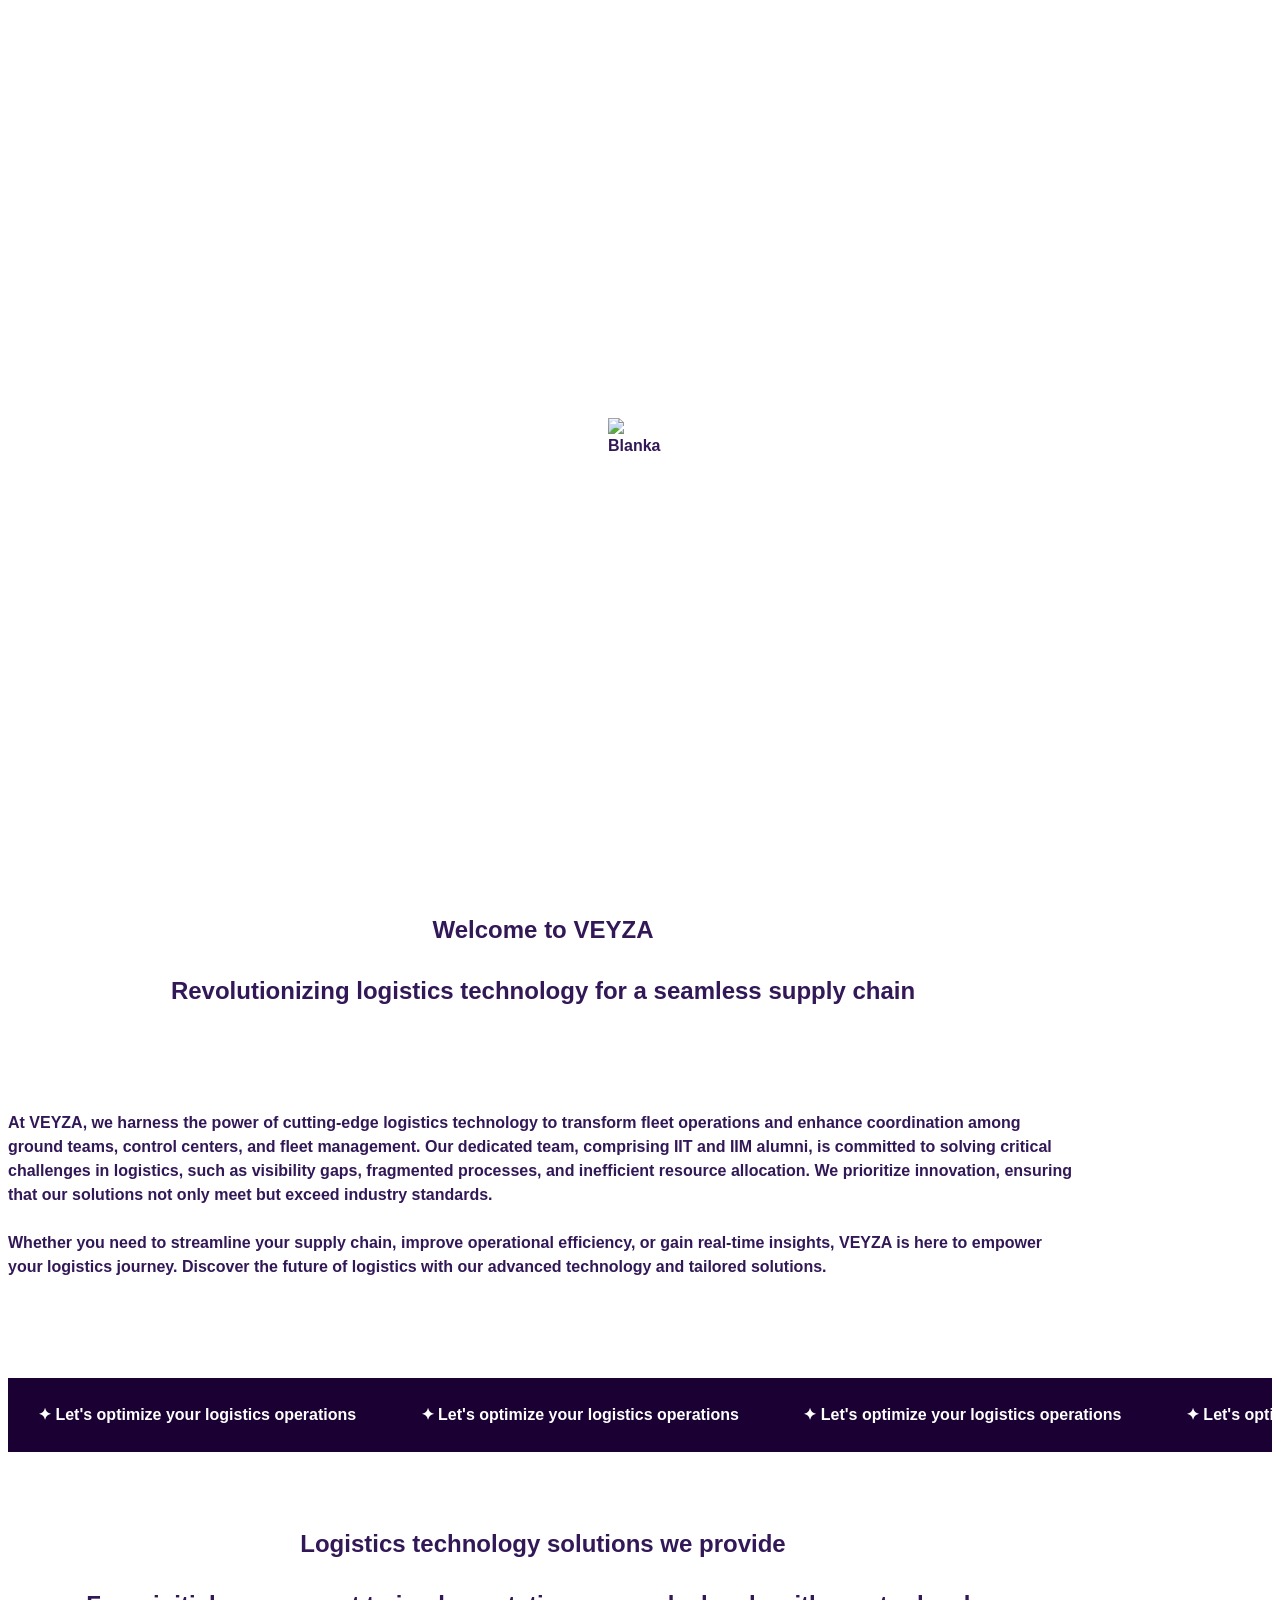
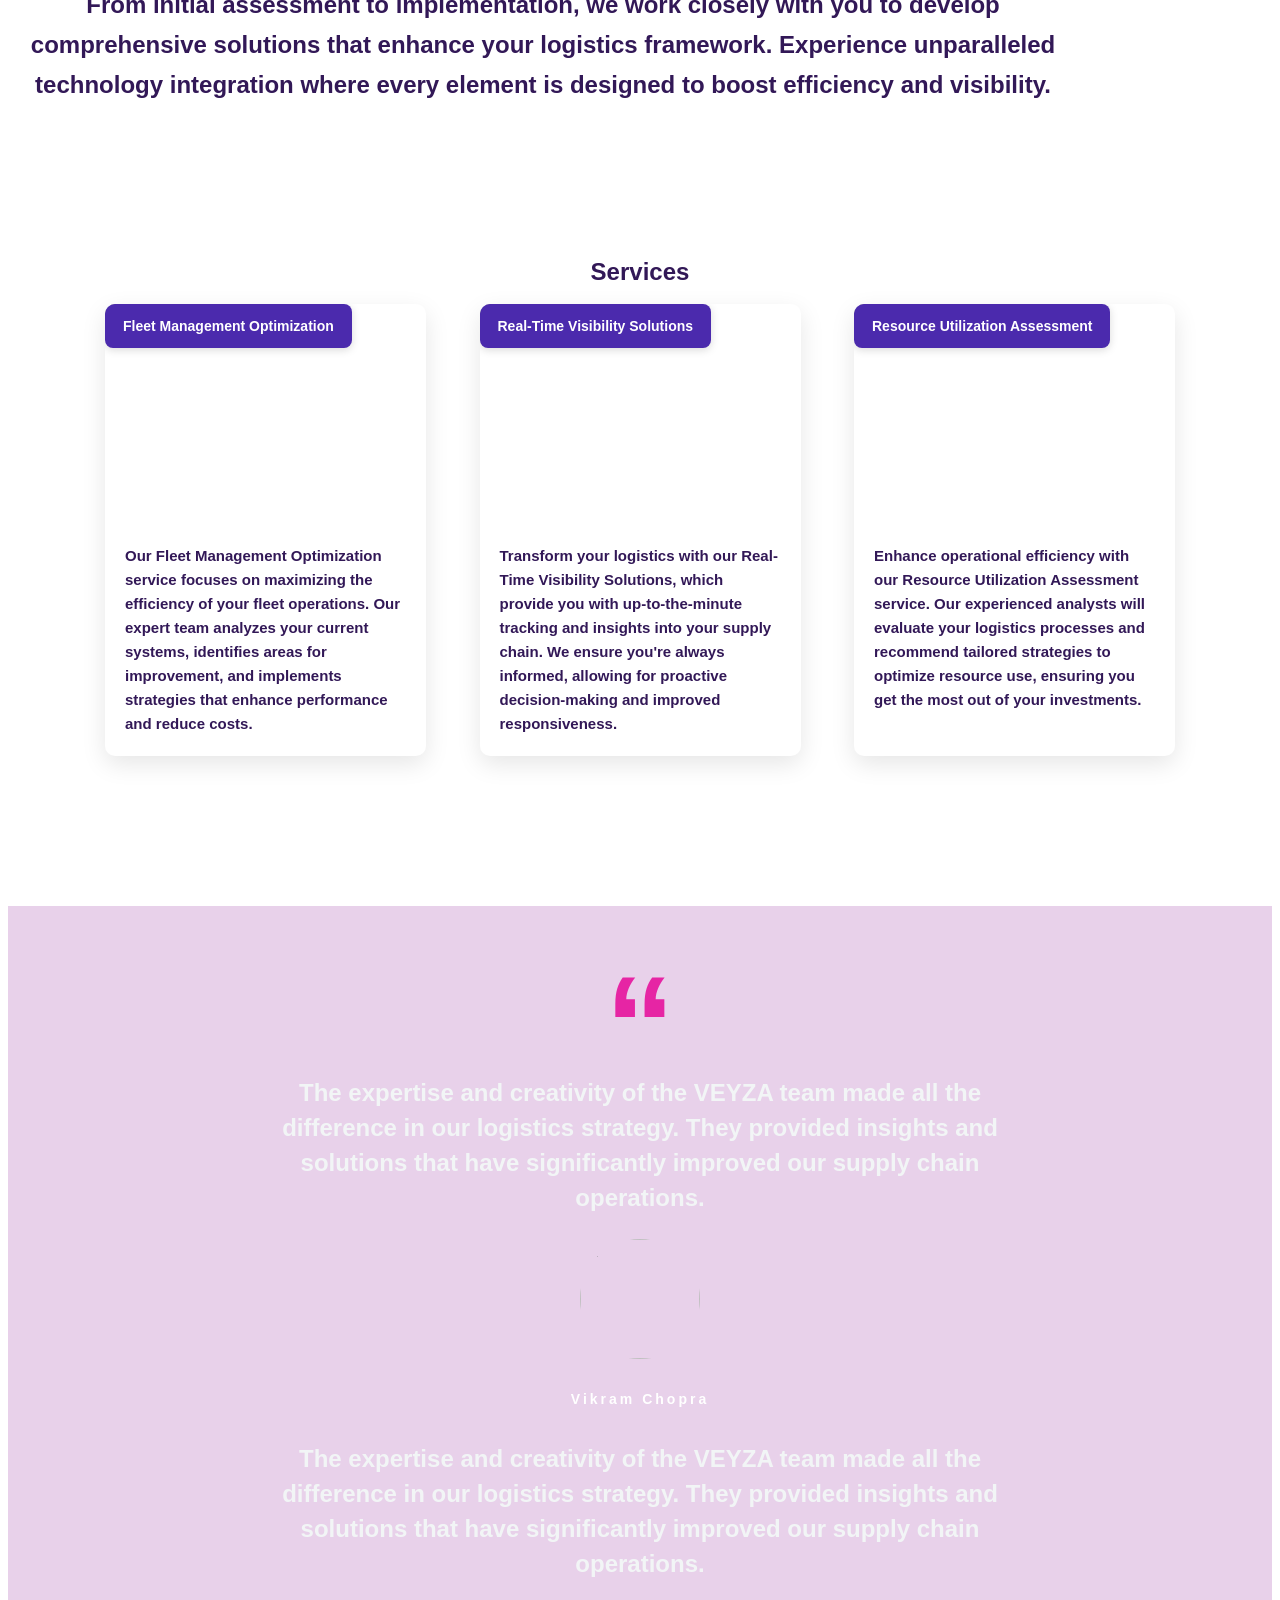
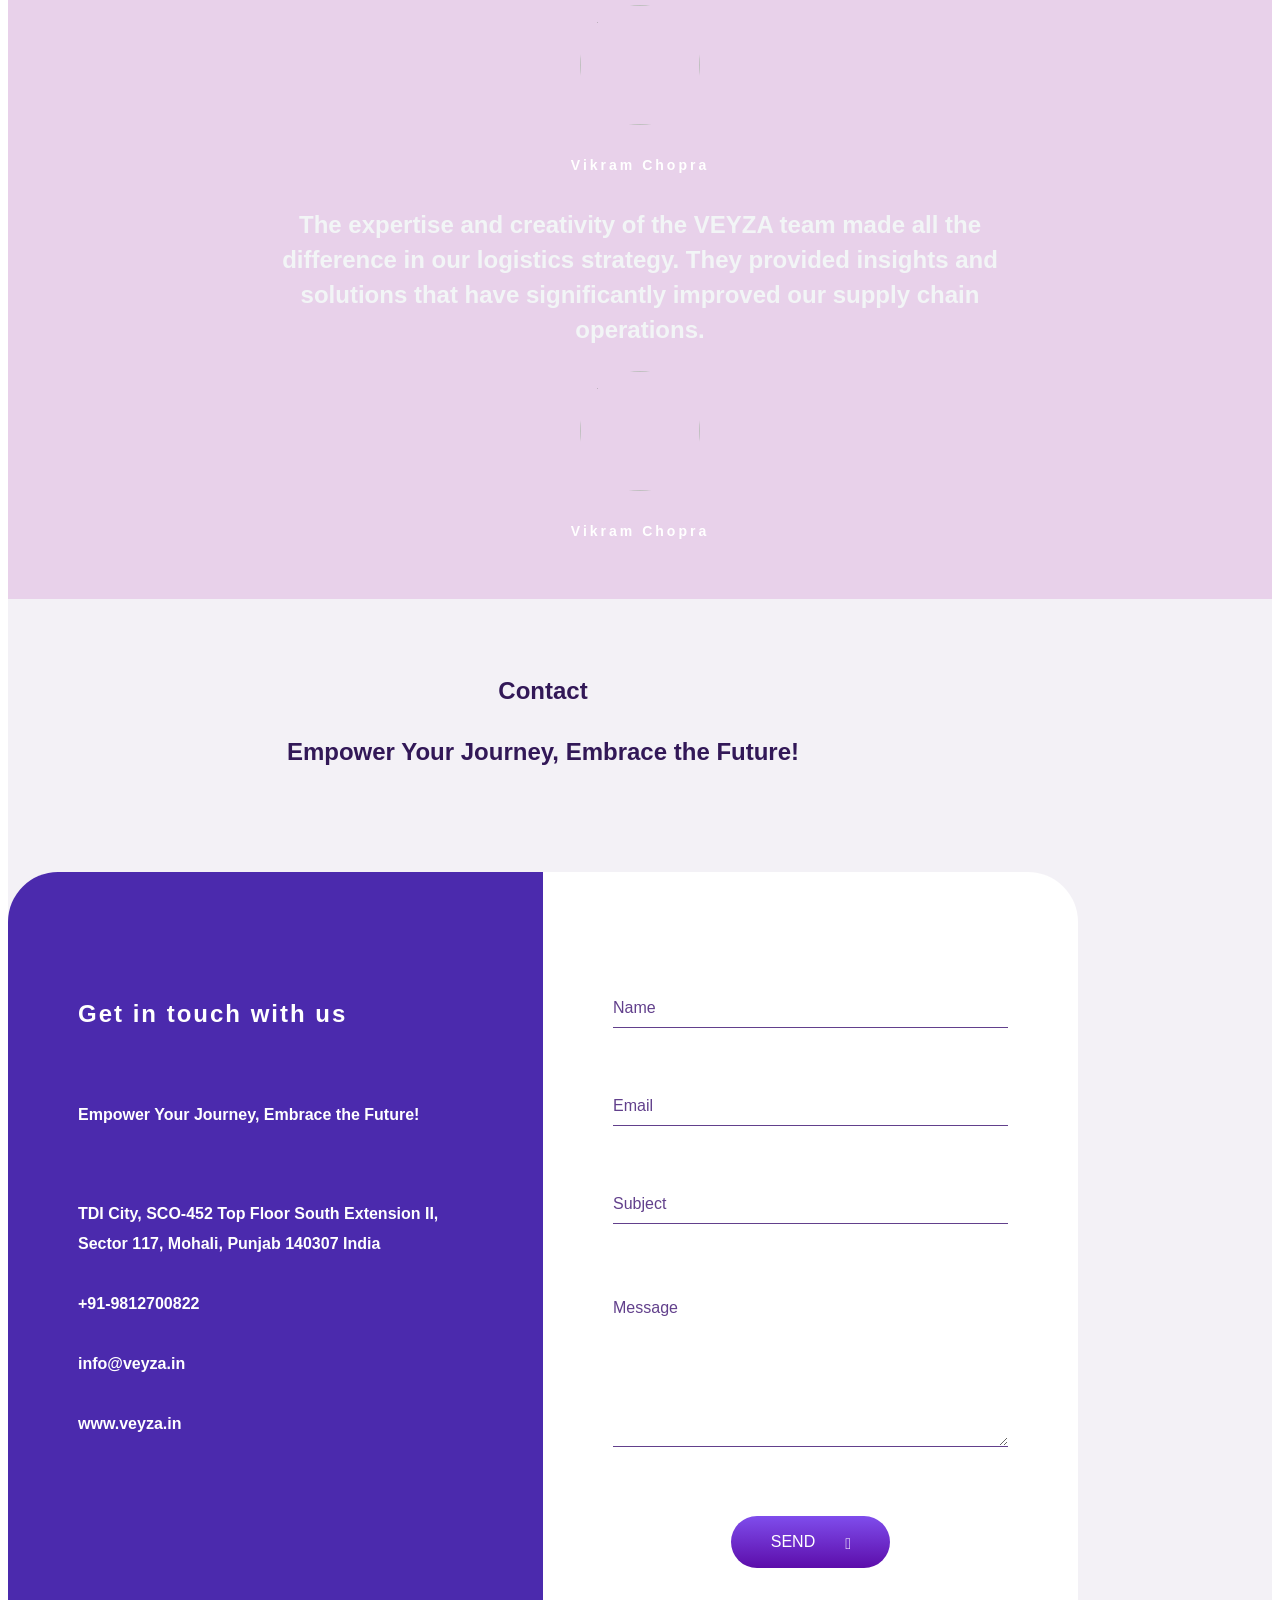
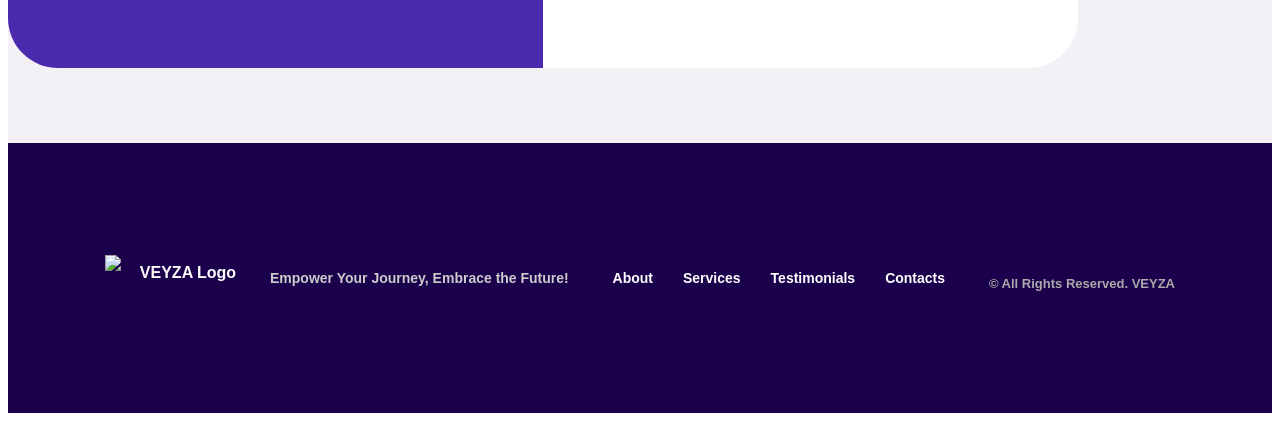
==== index.html @ 25d237bb "Add files via upload" ====
<!DOCTYPE HTML>
<html lang="en-US">

<head>
    <title>Veyza Home</title>
    <meta http-equiv="Content-Type" content="text/html; charset=UTF-8">
    <meta name="description" content="Template by CocoBasic" />
    <meta name="keywords" content="HTML, CSS, JavaScript, PHP" />
    <meta name="author" content="CocoBasic" />
    <meta name="viewport" content="width=device-width, initial-scale=1, maximum-scale=1">

    <link rel="shortcut icon" href="images/favicon.ico" />
    <link href='https://fonts.googleapis.com/css?family=League+Script%7CPoppins:300,400,500,600,700%7CMontserrat:900'
        rel='stylesheet' type='text/css'>
    <link rel="stylesheet" type="text/css" href='style.css?q=1' />

    <!--[if lt IE 9]>
                <script src="js/html5.js"></script>            
                <script src="js/respond.min.js"></script>                   
        <![endif]-->
</head>

<body>

    <div class="site-wrapper">

        <div class="doc-loader">
            <img src="images/preloader.gif" alt="Blanka">
        </div>
        <div id="content" class="site-content center-relative">

            <!-- HOME SECTION -->

            <div id="home" class="section">
                <div class="block content-1070 center-relative section-content">
                    <!-- Sticky Header Wrapper -->
                    <!-- <div class="sticky-header"> -->
                    <div class="menu-wrapper center-relative relative sticky-header">
                        <div class="header-logo">
                            <a href="index.html">
                                <img src="images/logo-light-horizontal.png" alt="Blanka">
                            </a>
                        </div>

                        <div class="toggle-holder">
                            <div id="toggle" class="">
                                <div class="first-menu-line"></div>
                                <div class="second-menu-line"></div>
                                <div class="third-menu-line"></div>
                            </div>
                        </div>

                        <div class="menu-holder">
                            <nav id="header-main-menu">
                                <ul class="main-menu sm sm-clean">
                                    <li><a href="#about"><span class="menu_text">About</span></a></li>
                                    <li><a href="#services"><span class="menu_text">Services</span></a></li>
                                    <li><a href="#testimonials"><span class="menu_text">Testiomonials</span></a>
                                    </li>
                                    <li><a href="#contact"><span class="menu_text">Contacts</span></a></li>
                                </ul>
                            </nav>
                        </div>
                        <div class="clear"></div>
                    </div>
                    <!-- </div> -->
                    <!-- End Sticky Header -->
                    <p>&nbsp;</p>
                    <p>&nbsp;</p>
                    <h1 class="curve-text center">VEYZA</h1>
                    <div class="center-text button-wrapper">
                        <a href="#services" target="_self" class="button scroll">Services</a>
                        <a href="#contact" target="_self" class="get_intouch_button scroll">Get in touch</a>
                    </div>
                </div>
            </div>

            <!-- ABOUT SECTION -->
            <div id="about" class="section">
                <div class="block content-1070 center-relative section-content">
                    <h2 class="entry-title">Welcome to VEYZA</h2>
                    <p class="page-description">Revolutionizing logistics technology for a seamless supply chain</p>
                    <div class="about_description">
                        <p> At VEYZA, we harness the power of cutting-edge logistics technology to
                            transform fleet operations and enhance coordination among ground teams, control centers, and
                            fleet management. Our dedicated team, comprising IIT and IIM alumni, is committed to solving
                            critical challenges in logistics, such as visibility gaps, fragmented processes, and
                            inefficient resource allocation. We prioritize innovation, ensuring that our solutions not
                            only meet but exceed industry standards.</p>
                        <p>Whether you need to streamline your supply chain, improve operational efficiency, or gain
                            real-time insights, VEYZA is here to empower your logistics journey. Discover the future of
                            logistics with our advanced technology and tailored solutions.</p>
                    </div>
                    <div class="clear"></div>
                </div>
            </div>

            <!--new section -->
            <!-- Top Label Banner -->
            <div
                style="background-color: #1a0033; color: white; white-space: nowrap; overflow: hidden; position: relative;">
                <div style="display: inline-block; padding: 25px 0; animation: marquee 20s linear infinite;">
                    <span style="margin: 0 30px;">✦ Let's optimize your logistics operations</span>
                    <span style="margin: 0 30px;">✦ Let's optimize your logistics operations</span>
                    <span style="margin: 0 30px;">✦ Let's optimize your logistics operations</span>
                    <span style="margin: 0 30px;">✦ Let's optimize your logistics operations</span>
                    <span style="margin: 0 30px;">✦ Let's optimize your logistics operations</span>
                    <span style="margin: 0 30px;">✦ Let's optimize your logistics operations</span>
                </div>
            </div>
            <div class="section">
                <div class="block content-1070 center-relative section-content">
                    <h2 class="entry-title">Logistics technology solutions we provide</h2>
                    <p class="page-description" style="margin-bottom: 0;">From initial assessment to implementation, we work closely with you to
                        develop comprehensive solutions that enhance your logistics framework. Experience unparalleled
                        technology integration where every element is designed to boost efficiency and visibility.</p>
                    <div class="clear"></div>
                </div>
            </div>

            <!-- SERVICES SECTION -->

            <div id="services" class="services-section">
                <div class="services-container">
                    <h2 class="entry-title">Services</h2>
                    <div class="service-cards">
                        <!-- Card 1 -->
                        <div class="service-card">
                            <div class="service-label">Fleet Management Optimization</div>
                            <img src="https://www.veyza.in/images/service_1.avif" alt="service_1" class="service-image">
                            <div class="service-description">
                                Our Fleet Management Optimization service focuses on maximizing the efficiency of your
                                fleet
                                operations.
                                Our expert team analyzes your current systems, identifies areas for improvement, and
                                implements
                                strategies
                                that enhance performance and reduce costs.
                            </div>
                        </div>

                        <!-- Card 2 -->
                        <div class="service-card">
                            <div class="service-label">Real-Time Visibility Solutions</div>
                            <img src="https://www.veyza.in/images/service_2.webp" alt="service_2" class="service-image">
                            <div class="service-description">
                                Transform your logistics with our Real-Time Visibility Solutions, which provide you with
                                up-to-the-minute
                                tracking and insights into your supply chain. We ensure you're always informed, allowing
                                for
                                proactive
                                decision-making and improved responsiveness.
                            </div>
                        </div>

                        <!-- Card 3 -->
                        <div class="service-card">
                            <div class="service-label">Resource Utilization Assessment</div>
                            <img src="images/service_3.jpg" alt="service_3" class="service-image">
                            <div class="service-description">
                                Enhance operational efficiency with our Resource Utilization Assessment service. Our
                                experienced
                                analysts
                                will evaluate your logistics processes and recommend tailored strategies to optimize
                                resource use,
                                ensuring you get the most out of your investments.
                            </div>
                        </div>
                    </div>
                </div>
            </div>

            <!-- CLIENTS SECTION -->

            <div id="testimonials">
                <div class="full-page-width center-relative text-slider-full-width">
                    <script>
                        var textSlider_speed = "2000";
                        var textSlider_auto = "true";
                        var textSlider_hover = "true";
                    </script>
                    <div class="text-slider-wrapper relative">
                        <div class="text-slider-header-quotes center"></div>
                        <div id="textSlider" class="text-slider slider">
                            <div class="text-slide">
                                <p class="text-slide-content">
                                    The expertise and creativity of the VEYZA team made all the difference in our logistics strategy. They provided insights and solutions that have significantly improved our supply chain operations.
                                </p>
                                <img class="text-slide-img" src="images/testiomonial_img_01.jpg" alt="" />
                                <p class="text-slide-name">Vikram Chopra</p>
                                <!-- <p class="text-slide-position">CEO</p> -->
                            </div>

                            <div class="text-slide">
                                <p class="text-slide-content">
                                    The expertise and creativity of the VEYZA team made all the difference in our logistics strategy. They provided insights and solutions that have significantly improved our supply chain operations.
                                </p>
                                <img class="text-slide-img" src="images/testiomonial_img_02.jpg" alt="" />
                                <p class="text-slide-name">Vikram Chopra</p>
                                <!-- <p class="text-slide-position">DESIGNER</p> -->
                            </div>

                            <div class="text-slide">
                                <p class="text-slide-content">
                                    The expertise and creativity of the VEYZA team made all the difference in our logistics strategy. They provided insights and solutions that have significantly improved our supply chain operations.
                                </p>
                                <img class="text-slide-img" src="images/testiomonial_img_03.jpg" alt="" />
                                <p class="text-slide-name">Vikram Chopra</p>
                                <!-- <p class="text-slide-position">GURU</p> -->
                            </div>
                        </div>
                    </div>
                </div>
                <div class="clear"></div>
            </div>

            <!-- CONTACT SECTION -->

            <div id="contact" class="section">
                <div class="block content-1070 center-relative section-content">
                    <h2 class="entry-title">Contact</h2>
                    <p class="page-description">Empower Your Journey, Embrace the Future!</p>
                    <div class="contact-page-wrapper">
                        <div class="contact-page-left">
                            <p class="medium-text">Get in touch with us</p>
                            <p>&nbsp;</p>
                            <p>Empower Your Journey, Embrace the Future!</p>
                            <p>&nbsp;</p>
                            <div class="contact-info">
                                <span class="fa fa-map-marker"></span>
                                <p class="contact-info-content">TDI City, SCO-452 Top Floor South Extension II, Sector
                                    117, Mohali, Punjab 140307 India</p>
                            </div>
                            <div class="contact-info">
                                <span class="fa fa-mobile"></span>
                                <p class="contact-info-content">+91-9812700822</p>
                            </div>
                            <div class="contact-info">
                                <span class="fa fa-envelope"></span>
                                <p class="contact-info-content">info@veyza.in </p>
                            </div>
                            <div class="contact-info">
                                <span class="fa fa-globe"></span>
                                <p class="contact-info-content">www.veyza.in</p>
                            </div>
                        </div>

                        <div class="contact-page-right">
                            <div class="contact-form">
                                <p><input id="name" type="text" name="your-name" placeholder="Name"></p>
                                <p><input id="contact-email" type="email" name="your-email" placeholder="Email"></p>
                                <p><input id="subject" type="text" name="your-subject" placeholder="Subject"></p>
                                <p><textarea id="message" name="your-message" placeholder="Message"></textarea></p>
                                <p class="contact-submit-holder"><input type="submit" value="SEND"></p>
                            </div>
                        </div>
                        <div class="clear"></div>
                    </div>
                </div>
            </div>
        </div>
        <!--Footer-->


        <footer class="footer">
            <div class="footer-container">
                <div class="footer-left horizontal-align">
                    <img src="images/logo-dark-vertical.png" alt="VEYZA Logo" class="footer-logo">
                    <p class="footer-slogan">Empower Your Journey, Embrace the Future!</p>
                </div>
                <div class="footer-center">
                    <nav id="header-main-menu">
                        <ul class="footer-links">
                            <li><a href="#about" target="_self">About</a></li>
                            <li><a href="#services" target="_self">Services</a></li>
                            <li><a href="#testimonials" target="_self">Testimonials</a></li>
                            <li><a href="#contact" target="_self">Contacts</a></li>
                        </ul>
                    </nav>
                </div>

                <div class="footer-right">
                    <p>© All Rights Reserved. VEYZA</p>
                </div>
            </div>
        </footer>
    </div>

    <!--Load JavaScript-->
    <script type="text/javascript" src="js/jquery.js"></script>
    <script type="text/javascript" src="js/jquery.sticky.js"></script>
    <script type='text/javascript' src='js/imagesloaded.pkgd.js'></script>
    <script type='text/javascript' src='js/jquery.fitvids.js'></script>
    <script type='text/javascript' src='js/jquery.smartmenus.min.js'></script>
    <script type='text/javascript' src='js/isotope.pkgd.js'></script>
    <script type='text/javascript' src='js/jquery.easing.1.3.js'></script>
    <script type='text/javascript' src='js/jquery.prettyPhoto.js'></script>
    <script type='text/javascript' src='js/countUp.min.js'></script>
    <script type='text/javascript' src='js/slick.min.js'></script>
    <script type='text/javascript' src='js/main.js'></script>
</body>

</html>
---- style.css ----
/*------------------------------------------------------------------

version 1.1

[Table of contents]
1. Global CSS
    1.2 Global Button CSS
    1.3 Global Image/Text Slider CSS
    1.4 Global Curve/Intro/Big/Medium Text CSS
    1.5 Global Page CSS
2. Home Section CSS
3. Services Section CSS
4. Portfolio Section CSS
    4.1 Portfolio PopUp CSS
    4.2 Single Portfolio CSS
5. About Section CSS
6. Clients Section CSS
7. Team Section CSS
8. Pricing Section CSS
9. News Section CSS
    9.1 Single Post CSS
10. Contact Section CSS
11. Footer CSS
12. Responsive CSS
-------------------------------------------------------------------*/


@import url("css/clear.css");
@import url("css/common.css");
@import url("css/font-awesome.min.css");
@import url("css/sm-clean.css");
@import url("css/sm-clean.css");
@import url("css/slick.css");
@import url("css/prettyPhoto.css");



/* ===================================
    1. Global CSS
====================================== */
@font-face {
    font-family: 'Ss Amberosa Block';
    src: url('fonts/SsAmberosaBlock.woff2') format('woff2'),
        url('fonts/SsAmberosaBlock.woff') format('woff');
    font-weight: normal;
    font-style: normal;
}

body {
    font-family: 'Ss Amberosa Block', sans-serif;
    font-size: 16px;
    line-height: 24px;
    font-weight: bold;
    color: #321857;
    background-color: #fff;
}

.sticky-header {
    position: fixed;
    top: 50px;
    z-index: 999;
    width: 60% !important;
    background: transparent;
    /* ensure background doesn’t override */
}

.sticky-header::before {
    content: "";
    position: absolute;
    top: 0;
    left: 0;
    height: 100%;
    width: 100%;
    z-index: -1;
    border-radius: 60px;
    background-color: #fff;
    box-shadow: rgba(99, 99, 99, 0.2) 0px 2px 8px 0px;
}

body a {
    text-decoration: none;
    color: #321857;
    transition: color .2s ease;
}

body a:hover {
    color: #321857;
}

body p,
body pre {
    margin-bottom: 24px;
}

.site-wrapper ::selection {
    background-color: #321857;
}

.site-wrapper ::-moz-selection {
    background-color: #321857;
}

/* .site-wrapper img {
    max-width: 100%;
    max-height: 100%;
    width: auto;
    height: auto;
} */

.doc-loader {
    position: fixed;
    left: 0px;
    top: 0px;
    width: 100%;
    height: 100%;
    z-index: 99999;
    background-color: #fff;
}

.doc-loader img {
    width: 64px;
    height: 64px;
    position: absolute;
    top: 50%;
    left: 50%;
    transform: translate(-50%, -50%);
}

.content-1070 {
    width: 1070px;
}

.content-960 {
    width: 960px;
}

.content-740 {
    width: 740px;
}

.isotope.no-transition,
.isotope.no-transition .isotope-item,
.isotope .isotope-item.no-transition {
    -webkit-transition-duration: 0s;
    -moz-transition-duration: 0s;
    -ms-transition-duration: 0s;
    -o-transition-duration: 0s;
    transition-duration: 0s;
}

.full-page-width {
    background-size: cover;
    background-repeat: no-repeat;
    background-position: center center;
}

.chrome .site-wrapper img {
    image-rendering: -webkit-optimize-contrast;
}


/* ===================================
    1.1 Global Header Logo/Menu CSS
====================================== */

.header-holder {
    z-index: 99 !important;
    background-color: #221c5a;
    width: 100% !important;
    top: 0;
    position: fixed;
}

.admin-bar .header-holder {
    top: 32px !important;
}

.sticky-wrapper {
    height: 77px !important;
}

.menu-wrapper {
    width: 98%;
    max-width: 1470px;
    min-height: 77px;
}

.header-logo {
    line-height: 0;
    font-size: 0;
    float: left;
    position: absolute;
    transform: translateY(-50%);
    top: 50%;
}

.header-logo img {
    width: 215px;
    height: 100%;
    padding: 15px 30px;
}

.menu-holder {
    float: right;
    max-width: 85%;
}

.toggle-holder {
    display: none;
    right: 10px;
    z-index: 1;
    position: absolute;
    top: 50%;
    transform: translateY(-50%);
}

#toggle:hover {
    cursor: pointer;
}

#toggle div {
    height: 3px;
    margin-bottom: 6px;
    background-color: #fff;
    width: 22px;
}

#toggle .second-menu-line {
    -webkit-transition: -webkit-transform 0.3s ease;
    transition: transform 0.3s ease;
    -webkit-transform: translate3d(10px, 0, 0);
    transform: translate3d(10px, 0, 0);
}

#toggle:hover .second-menu-line {
    -webkit-transform: translate3d(0, 0, 0) !important;
    transform: translate3d(0, 0, 0) !important;
}

#toggle.on .second-menu-line {
    -webkit-transform: translate3d(-10px, 0, 0);
    transform: translate3d(-10px, 0, 0);
}

#toggle .third-menu-line {
    margin-bottom: 5px;
}

#header-main-menu {
    display: inline-block;
}

.sm-clean .has-submenu {
    padding-right: 35px !important;
}

body .site-wrapper .sm-clean a {
    cursor: pointer;
    color: #fff;
}

.sm-clean a span.sub-arrow {
    right: 3px;
}

.sm-clean a.highlighted {
    padding: 15px;
}

.sm-clean a,
.sm-clean a:hover,
.sm-clean a:focus,
.sm-clean a:active {
    font-size: 16px;
    font-weight: 300;
    transition: color .3s ease, background-color .3s ease;
    padding: 15px;
}

.sm-clean ul a,
.sm-clean ul a:hover,
.sm-clean ul a:focus,
.sm-clean ul a:active {
    font-size: 13px;
    line-height: 15px;
    padding: 10px;
}

.sm-clean {
    background-color: transparent;
    padding: 15px;
}

/* body .sm-clean a:hover,
body .main-menu.sm-clean .sub-menu li a:hover,
body .sm-clean li.active a,
body .sm-clean li.current-page-ancestor>a,
body .sm-clean li.current_page_ancestor>a,
body .sm-clean li.current_page_item>a {
    color: #ccc;
} */

.sm-clean li {
    margin-right: 10px;
}

.sm-clean li:last-child {
    margin-right: 0;
}

.sm-clean ul {
    background-color: #221c5a;
}

.sm-clean a.has-submenu {
    padding-right: 24px;
}

.sub-menu a,
.children a {
    padding-left: 15px !important;
}

.sub-menu .sub-menu,
.children .children {
    padding-top: 8px;
}

.menu_text {
    font-size: 18px;
    font-weight: 300;
    color: #5c24ac;
}

/* ===================================
    1.2 Global Button CSS
====================================== */

a.button {
    display: inline-block;
    color: #fff !important;
    background: linear-gradient(to bottom, #7f4dec 0%, #5c0daa 100%);
    text-align: left;
    padding-bottom: 17px;
    padding-top: 17px;
    padding-left: 40px;
    padding-right: 35px;
    cursor: pointer;
    vertical-align: middle;
    text-decoration: none;
    transition: all .2s linear;
    margin-bottom: 17px;
    border-radius: 50px;
    font-size: 16px;
    /* box-shadow: 0px 0px 50px 0px rgba(230,37,164,0.65); */
}

a.get_intouch_button {
    display: inline-block;
    color: #430398 !important;
    background: linear-gradient(to bottom, #f2f2f2 0%, #f7f7f7 100%);
    text-align: left;
    padding-bottom: 17px;
    padding-top: 17px;
    padding-left: 40px;
    padding-right: 35px;
    cursor: pointer;
    vertical-align: middle;
    text-decoration: none;
    transition: all .2s linear;
    margin-bottom: 17px;
    border-radius: 50px;
    font-size: 16px;
    /* box-shadow: 0px 0px 50px 0px rgba(230,37,164,0.65); */
}

a.button:after {
    display: inline-block;
    font: normal normal normal 14px/1 FontAwesome;
    font-size: inherit;
    text-rendering: auto;
    -webkit-font-smoothing: antialiased;
    -moz-osx-font-smoothing: grayscale;
    content: "\f061";
    margin-left: 25px;
    transition: transform .3s ease;
}

a.button:hover:after {
    transform: translateX(5px);
}

a.button.scroll:hover:after {
    transform: rotate(90deg);
}


/* ===================================
    1.3 Global Image/Text Slider CSS
====================================== */

.image-slider-wrapper {
    padding-top: 20px;
}

.image-slider-wrapper .slick-slider img {
    width: 100% !important;
}

.text-slider-wrapper {
    text-align: center;
    font-size: 24px;
    line-height: 35px;
    color: #f2f5f6;
    width: 760px;
    margin: 0 auto;
    padding: 50px 0;
    max-width: 90%;
}

.text-slider-header-quotes {
    margin-bottom: -45px;
}

.text-slider-header-quotes:before {
    content: '\201C';
    font-family: 'Ss Amberosa Block', sans-serif;
    font-size: 140px;
    line-height: 100%;
    font-weight: 700;
    color: #e625a4;
}

.text-slider-wrapper .slick-slider {
    -webkit-user-select: text;
    -moz-user-select: text;
    -ms-user-select: text;
    user-select: text;
}

.text-slider-wrapper img.text-slide-img {
    width: 120px !important;
    height: 120px;
    border-radius: 90%;
}

.slick-dots {
    position: absolute;
    bottom: 25px;
}

.slick-dots li button:before {
    background-color: #fff;
    opacity: 1 !important;
    transition: all .3s ease;
    border-radius: 5px;
}

.slick-dots li.slick-active button:before {
    background-color: #e625a4;
}

.slick-next {
    bottom: 100px;
    top: auto;
    right: calc(50% - 140px);
    background-image: none;
    padding: 0;
    width: auto;
    height: auto;
}

.slick-next:after {
    display: inline-block;
    font: normal normal normal 14px/1 FontAwesome;
    font-size: inherit;
    text-rendering: auto;
    -webkit-font-smoothing: antialiased;
    -moz-osx-font-smoothing: grayscale;
    content: "\f061";
    transition: transform .3s ease;
    color: white;
    font-size: 20px;
    padding: 25px;
}

.slick-prev {
    bottom: 100px;
    top: auto;
    left: calc(50% - 140px);
    background-image: none;
    padding: 0;
    width: auto;
    height: auto;
}

.slick-prev:after {
    display: inline-block;
    font: normal normal normal 14px/1 FontAwesome;
    font-size: inherit;
    text-rendering: auto;
    -webkit-font-smoothing: antialiased;
    -moz-osx-font-smoothing: grayscale;
    content: "\f060";
    transition: transform .3s ease;
    color: white;
    font-size: 20px;
    padding: 25px;
}

.text-slide-name {
    font-size: 14px;
    color: #fff;
    font-weight: 600;
    letter-spacing: 3px;
    margin-bottom: 0;
}

.text-slide-position {
    font-size: 12px;
    color: #fff;
    letter-spacing: 5px;
    margin-top: -10px;
}


/* ===================================
    1.4 Global Curve/Intro/Big/Medium Text CSS
====================================== */

.curve-text {
    font-family: 'Ss Amberosa Block', sans-serif;
    font-weight: 600;
    color: #fff;
    font-size: 120px;
    line-height: 350px;
}

@media screen and (min-height: 950px) {
    #home .curve-text {
        padding-top: 10%;
    }
}

.intro-description {
    font-size: 32px;
    line-height: 50px;
    color: #fff;
}

.big-text {
    font-size: 34px;
    line-height: 45px;
    color: #62408c;
    letter-spacing: 1px;
}

.medium-text {
    font-size: 24px;
    line-height: 35px;
    letter-spacing: 2px;
}



/* ===================================
    1.5 Global Page CSS
====================================== */

.section {
    position: relative;
    padding: 75px 0;
    background-color: #fff
}

.section h2.entry-title,
.page-template-default.page .section h1.entry-title {
    text-align: center;
    line-height: 34px;
    color: #321857;
    display: table;
    margin: 0 auto;
}

.section .page-description {
    text-align: center;
    font-size: 24px;
    line-height: 40px;
    font-weight: 700;
    margin-bottom: 100px;
    color: #321857;
}

.page .page-content {
    background-color: #fff;
    padding: 75px;
}



/* ===================================
    2. Home Section CSS
====================================== */

#home {
    background-image: url(images/banner.jpg);
    /* background-color: #eb09eb; */
    background-position: center center;
    background-repeat: no-repeat;
    background-size: cover;
    background-attachment: fixed;
    min-height: calc(100vh - 220px);
}

.icon-scroll,
.icon-scroll:before {
    position: absolute;
    left: 50%;
}

.icon-scroll {
    display: none;
    width: 35px;
    height: 60px;
    margin-left: -20px;
    bottom: 25px;
    margin-top: -35px;
    box-shadow: inset 0 0 0 1px #fff;
    border-radius: 25px;
}

.icon-scroll:before {
    content: '';
    width: 8px;
    height: 8px;
    background: #fff;
    margin-left: -4px;
    top: 8px;
    border-radius: 4px;
    -webkit-animation-duration: 1.5s;
    animation-duration: 1.5s;
    -webkit-animation-iteration-count: infinite;
    animation-iteration-count: infinite;
    -webkit-animation-name: scroll;
    animation-name: scroll;
}

@-webkit-keyframes scroll {
    0% {
        opacity: 1;
    }

    100% {
        opacity: 0;
        -webkit-transform: translateY(35px);
        transform: translateY(35px);
    }
}

@keyframes scroll {
    0% {
        opacity: 1;
    }

    100% {
        opacity: 0;
        -webkit-transform: translateY(35px);
        transform: translateY(35px);
    }
}

@keyframes marquee {
    0%   { transform: translateX(100%); }
    100% { transform: translateX(-100%); }
  }


/* ===================================
    3. Services Section CSS
====================================== */

#services {
    background-image: url(images/wave_01.png);
    background-position: center bottom;
    background-repeat: no-repeat;
    background-size: 100% auto;
    background-attachment: scroll;
    padding-bottom: 150px;
}

.service-item {
    text-align: center;
    max-width: 200px;
    margin: 0 auto;
}

h5.service-title {
    font-weight: 300;
    color: #62408c;
    font-size: 34px;
    line-height: 45px;
    padding-top: 0;
}

.service-item:after {
    content: "";
    display: block;
    position: absolute;
    top: -20%;
    left: -30%;
    width: 160%;
    height: 140%;
    border: 1px solid #9b79cd;
    border-radius: 50px;
    opacity: 0;
    transition: opacity .5s ease;
}

a.service-link {
    display: inline-block;
    color: #fff;
    background-color: #7f4dec;
    text-align: left;
    cursor: pointer;
    vertical-align: middle;
    text-decoration: none;
    transition: all .2s linear;
    border-radius: 50px;
    font-size: 16px;
    position: absolute;
    top: -15%;
    right: -22%;
    opacity: 0;
    z-index: 1;
    width: 54px;
    height: 54px;
    box-shadow: 0px 0px 50px 0px rgba(230, 37, 164, 0.65);
}

a.service-link:hover {
    color: #fff;
}

a.service-link:after {
    display: inline-block;
    font: normal normal normal 14px/1 FontAwesome;
    font-size: inherit;
    text-rendering: auto;
    -webkit-font-smoothing: antialiased;
    -moz-osx-font-smoothing: grayscale;
    content: "\f061";
    transition: transform .3s ease;
    position: absolute;
    top: 50%;
    left: 50%;
    transform: translate(-50%, -50%);
    color: #fff;
}

.service-item:hover:after,
.service-item:hover a.service-link {
    opacity: 1;
}



/* ===================================
    4. Portfolio Section CSS
====================================== */


.category-filter-list {
    text-align: center;
    margin-bottom: 60px;
}

.category-filter-list .button {
    display: inline-block;
    margin-right: 15px;
    color: #3e275f;
    transition: all .3s ease;
    border-radius: 50px !important;
    padding: 15px 25px 15px 25px;
    cursor: pointer;
}

.category-filter-list .button:last-of-type {
    margin-right: 0;
}

.category-filter-list .button:hover,
.category-filter-list .button.is-checked {
    background-color: #e625a4;
    color: #fff;
    box-shadow: 0px 0px 50px 0px rgba(230, 37, 164, 0.65);
}

.grid {
    width: 100%;
    margin: 0 auto;
    overflow: hidden;
    position: relative;
    max-width: 100%;
}

.grid-item,
.grid-sizer {
    width: calc(100% / 3);
}

.grid-item {
    float: left;
    font-size: 0;
    line-height: 0;
}

.grid-item.two_third {
    width: calc(100% / 3 * 2);
}

.grid-item img {
    width: 100% !important;
    height: auto;
    display: block;
}

.grid-item .entry-holder {
    text-align: center;
    background-color: #fff;
    padding: 50px 20px;
}

.grid-item a.item-link:after {
    content: "";
    display: block;
    position: absolute;
    width: 100%;
    height: 100%;
    background-color: #5F1AB3;
    left: 0;
    top: 0;
    opacity: 0;
    transition: opacity .3s ease-in-out;
}

.portfolio-text-holder {
    color: white;
    position: absolute;
    bottom: 10%;
    left: 25%;
    display: inline-block;
    z-index: 1;
    opacity: 0;
    transform: translateY(30px);
    transition: all .3s ease;
    transition-delay: .1s;
}

.portfolio-arrow {
    display: inline-block;
    color: #fff;
    background-color: #e625a4;
    text-align: left;
    cursor: pointer;
    vertical-align: middle;
    text-decoration: none;
    transition: all .2s linear;
    border-radius: 50px;
    font-size: 16px;
    position: absolute;
    top: 13px;
    left: -80px;
    z-index: 1;
    width: 54px;
    height: 54px;
}

.portfolio-arrow:after {
    display: inline-block;
    font: normal normal normal 14px/1 FontAwesome;
    font-size: inherit;
    text-rendering: auto;
    -webkit-font-smoothing: antialiased;
    -moz-osx-font-smoothing: grayscale;
    content: "\f061";
    transition: transform .3s ease;
    position: absolute;
    top: 50%;
    left: 50%;
    transform: translate(-50%, -50%);
}

.portfolio-title {
    font-size: 30px;
    line-height: 45px;
    margin-bottom: 0;
}

.portfolio-desc {
    font-size: 16px;
    line-height: 24px;
}

.grid-item a.item-link:hover:after {
    opacity: 1;
}

.grid-item a.item-link:hover .portfolio-text-holder {
    opacity: 1;
    transform: translateY(0);
}

.grid-item a.item-link.highlighted .portfolio-text-holder {
    transition-delay: 0s;
}

.grid-item a.item-link.highlighted:after {
    transition-delay: .1s;
}


/* ===================================
    4.1 Portfolio PopUp CSS
====================================== */

div.pp_default .pp_loaderIcon {
    display: none !important;
}

div.pp_default a.pp_arrow_previous {
    background-image: url(images/nav_left.png);
    background-size: 20px 20px;
    width: 20px;
    height: 20px;
    margin-top: 5px;
    font-size: 0;
    line-height: 0;
    text-indent: -99999999px;
    transition: transform .3s ease;
}

div.pp_default a.pp_arrow_next {
    background-image: url(images/nav_right.png);
    background-size: 20px 20px;
    width: 20px;
    height: 20px;
    margin-top: 5px;
    margin-left: 10px;
    font-size: 0;
    line-height: 0;
    text-indent: -99999999px;
    transition: transform .3s ease;
}

div.pp_default a.pp_arrow_previous:hover {
    transform: translateX(-5px);
}

div.pp_default a.pp_arrow_next:hover {
    transform: translateX(5px);
}

div.pp_default .pp_close {
    background-image: url(images/close.png);
    background-size: 30px 30px;
    margin-top: 5px;
    text-indent: -99999999px;
    font-size: 0;
    line-height: 0;
}

div.pp_default .pp_next:hover {
    background: url(images/nav_right.png);
    cursor: pointer;
    background-repeat: no-repeat;
    background-position: 95% 50%;
    background-size: 20px;
}

div.pp_default .pp_previous:hover {
    background: url(images/nav_left.png);
    cursor: pointer;
    background-repeat: no-repeat;
    background-position: 5% 50%;
    background-size: 20px;
}

div.pp_default .pp_nav .currentTextHolder {
    padding: 0 0 0 20px;
    color: #fff;
}



/* ===================================
    4.2 Single Portfolio CSS
====================================== */

#portfolio1 {
    background-image: url(images/background_img_05b.jpg);
    background-color: #221c5a;
    background-position: center top;
    background-repeat: no-repeat;
    background-size: auto;
}

#portfolio2 {
    background-image: url(images/team_bg.jpg);
    background-color: #494852;
    background-position: left top;
    background-repeat: repeat;
    background-size: auto;
}

#portfolio3 {
    background-image: url(images/item_background_02.jpg);
    background-color: #e74c78;
    background-position: center top;
    background-repeat: no-repeat;
    background-size: 100% auto;
}

.single.single-portfolio .portfolio-item-wrapper {
    padding: 140px 0;
}

.single-portfolio .top-content {
    line-height: 0;
}

.single.single-portfolio .top-content .image-slider-wrapper {
    padding-top: 0;
}

.single.single-portfolio .portfolio-item-content {
    overflow: hidden;
}

.single-portfolio .portfolio-item-wrapper .entry-content {
    background-color: #fff;
    font-size: 18px;
    line-height: 30px;
    overflow: hidden;
}

.single.single-portfolio .content-wrapper {
    padding: 50px 100px;
}

.single.single-portfolio .content-wrapper:last-of-type {
    padding-bottom: 0;
}

.single-portfolio .entry-content h1 {
    padding: 0;
    font-size: 20px;
    line-height: 30px;
}

.single.single-portfolio .one_half,
.single.single-portfolio .one_third,
.single.single-portfolio .two_third,
.single.single-portfolio .three_fourth,
.single.single-portfolio .one_fourth {
    margin-right: 10%;
}

.single.single-portfolio .one_half {
    width: 45%;
}

.single.single-portfolio .one_third {
    width: 26.6666%;
}

.single.single-portfolio .two_third {
    width: 63.3333%;
}

.single.single-portfolio .three_fourth {
    width: 72.5%;
}

.single.single-portfolio .one_fourth {
    width: 17.5%;
}



/* ===================================
    5. About Section CSS
====================================== */

a.video-popup-holder {
    line-height: 0;
    font-size: 0;
    display: inline-block;
}

a.video-popup-holder .thumb {
    border-radius: 90%;
}

.popup-play {
    background-image: url(images/play_btn.png);
    width: 90px;
    height: 90px;
    z-index: 2;
    position: absolute;
    top: 50%;
    left: 50%;
    background-size: 90px 90px;
    margin-bottom: 0;
    transform: translate(-50%, -50%);
    transition: opacity .3s ease;
}

a.video-popup-holder:hover .popup-play {
    opacity: 0.7;
}

.v-skills-holder {
    text-align: center;
    position: relative;
    margin: 40px 0;
}

.v-skills-level,
.v-skills-level-2,
.v-skills-holder:after,
.v-skills-holder:before {
    position: absolute;
    width: 100%;
    height: 1px;
    left: 0;
    top: 20%;
    background-color: #F5ECFF;
}

.v-skills-level-2 {
    top: 40%;
}

.v-skills-holder:after {
    top: 60%;
    content: "";
}

.v-skills-holder:before {
    top: 80%;
    content: "";
}

.v-skill {
    width: 25px;
    height: 250px;
    background-color: #efe2ff;
    position: relative;
    display: inline-block;
    margin-right: 20px;
    border: 5px solid #fff;
    z-index: 1;
    border-radius: 50px;
}

.v-skills-holder .v-skill:last-of-type {
    margin-right: 0;
}

.v-skill-fill {
    position: absolute;
    bottom: 0;
    left: 0;
    background-color: #e625a4;
    border-radius: 0 0 50px 50px;
}

.v-skill-text {
    position: absolute;
    bottom: -40px;
    left: 50%;
    transform: translateX(-50%);
}



/* ===================================
    6. Clients Section CSS
====================================== */

#clients {
    background-color: #f3f1f6;
    padding-bottom: 0;
}

.big-number-full-width {
    background-image: url("images/stats_bg.png");
}

.text-slider-full-width {
    background-image: url("images/banner.jpg");
}

.big-number {
    color: #62408c;
    text-align: center;
    margin-bottom: 85px;
    padding: 13px 0;
}

.big-number-content {
    font-size: 135px;
    line-height: 100%;
    font-weight: 700;
    margin-top: -55px;
}

span.up-text {
    font-size: 72px;
    vertical-align: 85px;
    margin-left: -21px;
    font-weight: 300;
}

.big-down-text {
    font-size: 18px;
    line-height: 100%;
    font-weight: 400;
}



/* ===================================
    7. Team Section CSS
====================================== */

#team {
    background-image: url(images/team_bg.jpg);
    background-color: #efefef;
    background-position: left top;
    background-repeat: repeat;
    background-size: auto;
    background-attachment: fixed;
}


.member {
    text-align: center;
}


img.member-img {
    border-radius: 90%;
}

.member .member-name {
    font-size: 25px;
    line-height: 40px;
    margin-top: 15px;
    margin-bottom: 0;
}

.member .member-content {
    margin-top: 20px;
}

.social-holder {
    margin-bottom: 15px;
}

.social-holder .social {
    display: inline-block;
    margin: 0 5px;
    width: 35px;
    height: 35px;
    background-color: #e625a4;
    border-radius: 90%;
    position: relative;
    overflow: hidden;
    transition: background-color .3s ease;
}

.social-holder .social:hover {
    background-color: #fff;
}

body .social a {
    color: #fff;
}

.social span {
    position: absolute;
    top: 50%;
    left: 50%;
    transform: translate(-50%, -50%);
    padding: 15px;
}



/* ===================================
    8. Pricing Section CSS
====================================== */

#pricing {
    background-color: #f3f1f6;
}

.pricing-table {
    text-align: center;
    padding-bottom: 20px;
    border-radius: 50px;
    overflow: hidden;
    background-color: #fff;
    box-shadow: 0px 0px 10px 3px #ede9f3;
}

.pricing-table-title {
    background-color: #62408c;
    color: #fff;
    font-size: 24px;
    padding: 40px 0;
    margin-bottom: 25px;
}

.pricing-table-price {
    font-size: 60px;
    line-height: 100%;
    color: #e625a4;
}

.pricing-table ul {
    padding: 0;
    list-style: none;
    margin-top: 25px;
}

.pricing-table ul li {
    border-bottom: 1px solid #ede9f3;
    padding: 10px 0;
    font-weight: 400;
}

.pricing-table ul li:last-child {
    border: 0;
}

.pricing-table-content-holder {
    padding: 0 10%;
    margin-bottom: 40px;
}

.one_third.extra-width {
    width: 30%;
    margin-right: 5%;
}

.one_third.no-margin {
    width: 33.3333%;
    margin-right: 0;
}



/* ===================================
    9. News Section CSS
====================================== */


.blog-item-holder {
    text-align: center;
    padding: 30px 0;
}

.blog-item-holder:hover {
    background-color: #f3f1f6;
}

.blog-holder .post-thumbnail {
    max-width: 1070px;
    margin: 0 auto;
}

.blog-item-holder h4 {
    padding: 0;
    max-width: 930px;
    margin: 0 auto;
}

.blog-item-holder h4 a {
    color: #62408c;
    font-size: 22px;
    line-height: 45px;
    font-weight: 600;
}

.blog-item-holder:hover h4 a {
    color: #e625a4;
}

.blog-item-holder h4 a span {
    box-shadow: none !important;
}

.blog-item-holder h4 a span:after {
    content: "\f061";
    padding: 13px 14px;
    background-color: #e625a4;
    display: inline-block;
    margin-left: 20px;
    border-radius: 90%;
    font: normal normal normal 14px/1 FontAwesome;
    text-rendering: auto;
    -webkit-font-smoothing: antialiased;
    -moz-osx-font-smoothing: grayscale;
    font-size: 15px;
    color: #fff;
    opacity: 0;
    transition: opacity .4s ease, box-shadow .3s ease;
    position: absolute;
    box-shadow: 0px 0px 50px 0px rgba(230, 37, 164, 0.65);
}

.blog-item-holder:hover h4 a span:after {
    opacity: 1;
}

.blog-item-holder .entry-date.published,
.blog-item-holder .author.vcard,
.blog-item-holder .kudos {
    display: inline-block;
}

.blog-item-holder .author.vcard,
.blog-item-holder .kudos {
    margin-left: 20px;
}

.blog-item-holder .big-circle {
    width: 29px;
    height: 29px;
    display: inline-block;
    vertical-align: -8px;
    border: 1px solid;
    border-radius: 90%;
    position: relative;
    color: #e625a4;
    transition: all .3s ease;
}

.blog-item-holder .big-circle:after {
    content: "";
    position: absolute;
    top: 7px;
    left: 7px;
    width: 13px;
    height: 13px;
    border: 1px solid;
    border-radius: 90%;
}

.blog-item-holder .big-circle:before {
    content: "";
    position: absolute;
    top: 13px;
    left: 13px;
    width: 3px;
    height: 3px;
    background-color: #e625a4;
    border-radius: 90%;
}

.blog-item-holder .big-circle:hover {
    cursor: pointer;
    color: #9a9a9a;
}

.blog-item-holder .big-circle:hover:before {
    background-color: #9a9a9a;
}

.blog-item-holder .post-kudo a {
    display: inline-block;
}

.blog-item-holder .count {
    margin-left: 5px;
    width: 1px;
    display: inline-block;
}



/* ===================================
    9.1 Single Post CSS
====================================== */

.single .site-content {
    background-color: #fff;
}

.single h1.entry-title {
    color: #221c5a;
    font-weight: 600;
    font-size: 40px;
    line-height: 50px;
    margin-bottom: 10px;
    -ms-word-wrap: break-word;
    word-wrap: break-word;
    margin-left: auto;
    margin-right: auto;
    text-align: center;
    padding-top: 100px;
}

.single .has-post-thumbnail h1.entry-title {
    padding-top: 20px;
}

.single .entry-info {
    text-align: center;
    margin-left: auto;
    margin-right: auto;
    padding-bottom: 30px;
}

.single .entry-info a {
    color: #7762a1;
}

.single .entry-info a:hover {
    color: #e625a4;
}

.single .entry-info div,
.single .entry-info .cat-links ul {
    display: inline-block;
}

.single .entry-info div:after {
    content: "/";
    display: inline-block;
    margin: 0 10px;
}

.single .entry-info div:last-of-type:after {
    display: none;
}

.single .entry-info ul {
    padding: 0;
    margin: 0;
    list-style: none;
}

.single .entry-info ul li {
    display: inline-block;
}

.entry-info .cat-links li:after {
    content: ",";
    padding-right: 5px;
}

.entry-info .cat-links ul li:last-child:after {
    display: none;
}

.single-post-featured-image {
    text-align: center;
    margin-bottom: 30px;
    padding-top: 100px;
}

.single-post .entry-content {
    padding: 45px 0;
}

.tags-holder {
    margin: 50px 0;
    display: inline-block;
}

.tags-holder a {
    color: #fff;
    border: 1px solid #e625a4;
    text-decoration: none;
    margin-right: 20px;
    margin-top: 10px;
    margin-bottom: 10px;
    display: inline-block;
    padding: 5px 17px 5px 20px;
    font-size: 10px;
    text-transform: uppercase;
    background-color: #e625a4;
    border-radius: 50px;
    transition: all .3s ease;
    letter-spacing: 3px;
}

.tags-holder a:last-of-type {
    margin-right: 0;
}

.tags-holder a:hover {
    background-color: #fff;
}

.single .wp-link-pages span {
    color: #191919;
}

.single .wp-link-pages {
    color: #e625a4;
}

.single .nav-links {
    padding-bottom: 75px;
    position: relative;
}

.single .nav-links a {
    color: #7762a1;
}

.single .nav-links a:hover {
    color: #e625a4;
}

.single .nav-previous {
    display: inline-block;
    text-align: right;
    float: left;
    width: 46%;
}

.single .nav-next {
    display: inline-block;
    float: right;
    width: 46%;
    text-align: left;
}

.nav-previous a,
.nav-next a {
    font-weight: 400;
    font-size: 20px;
    line-height: 28px;
}

.single .nav-previous a {
    float: right;
}

.single .nav-previous a[rel="prev"]:before {
    content: "\f060";
    display: block;
    font: normal normal normal 14px/1 FontAwesome;
    font-size: 13px;
    text-rendering: auto;
    -webkit-font-smoothing: antialiased;
    -moz-osx-font-smoothing: grayscale;
    margin-bottom: 10px;
    transition: transform .3s ease;
}

.single .nav-previous a[rel="prev"]:hover:before {
    transform: translateX(-10px);
}

.single .nav-next a {
    float: left;
}

.single .nav-next a[rel="next"]:before {
    content: "\f061";
    display: block;
    font: normal normal normal 14px/1 FontAwesome;
    font-size: 13px;
    text-rendering: auto;
    -webkit-font-smoothing: antialiased;
    -moz-osx-font-smoothing: grayscale;
    margin-bottom: 10px;
    transition: transform .3s ease;
}

.single .nav-next a[rel="next"]:hover:before {
    transform: translateX(10px);
}

.nav-links .cat-links ul {
    margin: 10px 0 0 0;
    padding: 0;
    list-style: none;
    line-height: 22px;
}

.nav-links .cat-links ul li {
    display: inline-block;
}

.nav-links .cat-links a {
    font-size: 11px;
    line-height: 22px;
    letter-spacing: 5px;
    text-transform: uppercase;
    float: none;
}

.nav-links .cat-links li:after {
    content: ",";
    padding-right: 5px;
    display: inline-block;
    font-size: 11px;
    line-height: 22px;
}

.nav-links .cat-links li:last-child:after {
    display: none;
}



/* ===================================
    10. Contact Section CSS
====================================== */

#contact {
    background-image: url(images/map_img.jpg);
    background-color: #f3f1f6;
    background-position: center bottom;
    background-repeat: no-repeat;
    background-size: auto;
}


.contact-page-wrapper {
    max-width: 1070px;
    margin: 0 auto;
    position: relative;
    overflow: hidden;
}

.contact-page-left {
    background-color: #4b2aad;
    width: calc(50% - 140px);
    height: calc(100% - 200px);
    float: left;
    padding: 100px 70px;
    color: #fff;
    position: absolute;
    border-radius: 50px 0 0 50px;
}

.contact-page-right {
    width: calc(50% - 140px);
    height: calc(100% - 200px);
    float: right;
    padding: 100px 70px;
    border-radius: 0 50px 50px 0;
    background-color: #fff;
}

.contact-info {
    margin-bottom: 30px;
}

.contact-info:after {
    content: "";
    display: block;
    clear: both;
}

.contact-info span {
    margin-right: 45px;
    font-size: 30px;
    min-width: 40px;
    float: left;
}

.contact-info-content {
    line-height: 30px;
    display: table;
    text-align: left;
}

.contact-form {
    max-width: 100%;
    width: 770px;
    margin: 0 auto;
    font-size: 22px;
    color: #62408c;
}

.contact-form input[type=text],
.contact-form input[type=email],
.contact-form textarea {
    font-family: 'Ss Amberosa Block', sans-serif;
    font-weight: 300;
    color: #62408c;
    border: 0;
    border-bottom: 1px solid;
    height: 28px;
    font-size: 16px;
    line-height: 24px;
    width: 100%;
    padding: 0;
    margin-bottom: 40px;
}

.contact-form input[type=text]::-webkit-input-placeholder,
.contact-form input[type=email]::-webkit-input-placeholder,
.contact-form textarea::-webkit-input-placeholder {
    font-family: 'Ss Amberosa Block', sans-serif;
    color: #62408c;
    font-weight: 300;
    font-size: 16px;
    line-height: 24px;
}

.contact-form input[type=text]::-moz-placeholder,
.contact-form input[type=email]::-moz-placeholder,
.contact-form textarea::-moz-placeholder {
    font-family: 'Ss Amberosa Block', sans-serif;
    color: #62408c;
    font-weight: 300;
    font-size: 16px;
    line-height: 24px;
    opacity: 1;
}

.contact-form input[type=text]:-ms-input-placeholder,
.contact-form input[type=email]:-ms-input-placeholder,
.contact-form textarea:-ms-input-placeholder {
    font-family: 'Ss Amberosa Block', sans-serif;
    color: #62408c;
    font-weight: 300;
    font-size: 16px;
    line-height: 24px;
}

.contact-form input[type=text]:-moz-placeholder,
.contact-form input[type=email]:-moz-placeholder,
.contact-form textarea:-moz-placeholder {
    font-family: 'Ss Amberosa Block', sans-serif;
    color: #62408c;
    font-weight: 300;
    font-size: 16px;
    line-height: 24px;
    opacity: 1;
}

.contact-form input[type=text],
.contact-form input[type=email] {
    padding-bottom: 5px;
}

.contact-form textarea {
    -webkit-transition: all 0.3s linear;
    transition: all 0.3s linear;
    padding-top: 8px;
    overflow: hidden;
    height: 150px;
}

.contact-form input[name="your-name"] {
    margin-top: 0;
    padding-top: 0;
}

.contact-submit-holder {
    display: table;
    margin: 0 auto;
    position: relative;
    color: #ffffff;
    font-size: 16px;
}

.contact-submit-holder:after {
    display: inline-block;
    font: normal normal normal 14px/1 FontAwesome;
    font-size: inherit;
    text-rendering: auto;
    -webkit-font-smoothing: antialiased;
    -moz-osx-font-smoothing: grayscale;
    content: "\f061";
    margin-left: -45px;
    transition: transform .3s ease;
    position: absolute;
    margin-top: 20px;
}

.contact-submit-holder:hover:after {
    transform: translateX(5px);
}

.contact-form input[type=submit] {
    font-family: 'Ss Amberosa Block', sans-serif;
    display: inline-block;
    font-weight: 300;
    border: none;
    color: #ffffff;
    background: linear-gradient(to bottom, #7f4dec 0%, #5c0daa 100%);
    text-align: center;
    padding-bottom: 17px;
    padding-top: 17px;
    padding-left: 40px;
    padding-right: 75px;
    cursor: pointer;
    vertical-align: middle;
    font-size: 16px;
    text-decoration: none;
    transition: all 0.2s linear;
    border-radius: 50px;
    box-sizing: inherit;
}



/* ===================================
    11. Footer CSS
====================================== */


footer ul {
    list-style: none;
    padding-left: 0;
    margin-left: 0;
}

.footer {
    font-size: 16px;
    line-height: 36px;
    clear: both;
    text-align: center;
    background-color: #1b004b;
    color: white;
    padding: 60px 20px;
}

body .footer a {
    color: #fff;
}

.footer-text:before {
    content: "";
    display: block;
    height: 77px;
    width: 2px;
    background: #1a1a1a;
    position: absolute;
    left: 50%;
    margin-left: -2px;
    top: -95px;
}

.footer-text {
    position: relative;
    margin-top: 80px;
    padding-bottom: 50px;
}

ul.copyright-holder {
    font-size: 14px;
}

ul.copyright-holder:after {
    content: "";
    display: block;
    clear: both;
}

li.copyright-footer {
    float: left;
    text-align: left;
    width: 50%;
}

li.social-footer {
    float: right;
    text-align: right;
    width: 50%;
}

li.social-footer a {
    padding-left: 20px;
}

li.social-footer a:first-child {
    padding-left: 0;
}

/* ===================================

/*CUSTOM CSS*/

.button-wrapper {
    display: flex;
    justify-content: center;
    gap: 20px;
    flex-wrap: wrap;
}

.about_description {
    color: #321857;
}

.services-section {
    padding: 60px 20px;
    text-align: center;
    background: #fff;
}

.page-description {
    margin-bottom: 40px;
    font-size: 18px;
    color: #444;
}

.service-cards {
    display: flex;
    justify-content: space-between;
    flex-wrap: wrap;
    gap: 30px;
}

.service-card {
    position: relative;
    background: #fff;
    border-radius: 10px;
    box-shadow: 0 8px 24px rgba(0, 0, 0, 0.1);
    width: 100%;
    max-width: 30%;
    text-align: left;
    overflow: hidden;
    display: flex;
    flex-direction: column;
    flex: 1 1 100%;
}

.service-label {
    position: absolute;
    background-color: #4b2aad;
    color: white;
    font-weight: 600;
    padding: 10px 18px;
    border-radius: 8px;
    font-size: 14px;
    text-align: center;
    white-space: nowrap;
    z-index: 2;
    box-shadow: 0 2px 8px rgba(0, 0, 0, 0.15);
}

.service-header {
    padding: 15px 20px;
    font-weight: bold;
    color: white;
    font-size: 18px;
}

.purple-bg {
    background-color: #4b2aad;
}

.service-image {
    width: 100%;
    height: 220px;
    object-fit: cover;
    display: block;
}

.service-description {
    padding: 20px;
    font-size: 15px;
    color: #321857;
    flex-grow: 1;
}

.services-container {
    max-width: 1070px;
    margin: 0 auto;
    padding: 0 20px;
}

.full-page-width {
    position: relative;
    z-index: 1;
}

.full-page-width::after {
    content: "";
    position: absolute;
    top: 0;
    left: 0;
    height: 100%;
    width: 100%;
    background-color: rgba(138, 26, 148, 0.2);
    z-index: -1;
}

/* Footer Section */

.footer-container {
    max-width: 1070px;
    margin: 0 auto;
    display: flex;
    flex-wrap: wrap;
    justify-content: space-between;
    align-items: center;
    gap: 40px;
    min-height: 150px;
}

.footer-logo {
    width: 150px;
    margin-bottom: 10px;
}

.footer-left p {
    font-size: 14px;
    color: #ccc;
}

.footer-nav {
    display: flex;
    gap: 25px;
    flex-wrap: wrap;
}

.footer-nav a {
    color: #fff;
    text-decoration: none;
    font-size: 14px;
    font-weight: 500;
    transition: color 0.3s ease;
}

.footer-nav a:hover {
    color: #a58aff;
}

.footer-right p {
    font-size: 13px;
    color: #aaa;
    text-align: right;
    margin-bottom: 0px;
}

.horizontal-align {
    display: flex;
    align-items: center;
    gap: 15px;
}

.footer-slogan {
    font-size: 14px;
    color: #ccc;
    margin: 0;
}

.footer-links {
    list-style: none;
    display: flex;
    gap: 30px;
    padding: 0;
    margin: 0;
}

.footer-links li a {
    text-decoration: none;
    color: white;
    font-size: 14px;
    transition: color 0.3s ease;
}

.footer-links li a:hover {
    color: #ccc;
}

/* ===================================
    12. Responsive CSS
====================================== */


@media screen and (max-width: 1600px) {

    .content-1070,
    .content-960,
    .content-740 {
        max-width: 95%;
    }

}

@media screen and (max-width: 1220px) {

    blockquote {
        font-size: 17px;
        line-height: 28px;
    }

    blockquote:before {
        line-height: 150px;
        font-size: 150px;
        position: relative;
        top: 0;
        left: 0;
        text-align: center;
        display: block;
        margin-bottom: -60px;
    }

}

@media screen and (max-width: 1024px) {

    .sm-clean li {
        margin-right: 8px;
    }

    .sm-clean a,
    .sm-clean a:hover,
    .sm-clean a:focus,
    .sm-clean a:active,
    .sm-clean a.highlighted {
        padding: 15px 8px;
    }

    .service-item:after {
        left: -15%;
        width: 130%;
    }

    a.service-link {
        right: -8%;
    }

    .portfolio-arrow {
        top: 2px;
        left: -70px;
    }

    .portfolio-title {
        font-size: 22px;
        line-height: 34px;
    }

    .portfolio-desc {
        font-size: 14px;
        line-height: 20px;
    }

}

@media screen and (min-width: 1020px) {
    .v-skill-fill {
        width: 100% !important;
    }
}

@media screen and (max-width: 1020px) {

    #header-main-menu {
        padding-bottom: 70px;
    }

    .service-card {
        max-width: 47%;
    }

    .section {
        background-attachment: scroll !important;
        padding: 75px 0 !important;
    }

    .menu-wrapper {
        width: 95%;
    }

    .main-menu ul {
        width: 12em;
    }

    .toggle-holder {
        display: block;
    }

    .sm-clean li {
        margin: 0 auto !important;
    }

    .sm-clean a.has-submenu {
        display: inline-block;
    }

    .menu-holder {
        position: fixed;
        text-align: center;
        height: 100%;
        background-color: #ffffff;
        right: -100%;
        top: 77px;
        transition: right .3s ease;
        width: 300px;
        overflow: auto;
        max-width: 100%;
    }

    .menu-holder.show {
        right: 0;
    }

    .sm-clean ul ul a,
    .sm-clean ul ul a:hover,
    .sm-clean ul ul a:focus,
    .sm-clean ul ul a:active {
        border: none;
    }

    .sm-clean a span.sub-arrow {
        background: transparent;
    }

    .sm-clean a,
    .sm-clean a:hover,
    .sm-clean a:focus,
    .sm-clean a:active,
    .sm-clean a.highlighted {
        padding: 10px 18px 10px 18px;
        margin-bottom: 5px;
    }

    .text-left {
        text-align: center;
    }

    .section h2.entry-title,
    .page-template-default.page .section h1.entry-title,
    .blog h1.entry-title {
        margin-bottom: 35px;
    }

    .section .page-description,
    .blog .page-description {
        font-size: 20px;
        line-height: 30px;
        margin-bottom: 70px;
    }

    .blog-item-holder h4 a {
        max-width: 95%;
        display: inline-block;
        font-size: 18px;
        line-height: 30px;
    }

    .blog-item-holder h4 a span {
        display: none !important;
    }

    .blog-item-holder .entry-date.published,
    .blog-item-holder .author.vcard,
    .blog-item-holder .kudos {
        margin-top: 10px;
    }

    .contact-page-left {
        float: none;
        position: relative;
        width: 80%;
        height: auto;
        padding: 10% 10% 3% 10%;
        border-radius: 50px 50px 0 0;
        text-align: center;
    }

    .contact-page-right {
        float: none;
        width: 80%;
        height: auto;
        border-radius: 0 0 50px 50px;
        padding: 10%;
    }

    .single h1.entry-title {
        font-size: 35px;
        line-height: 40px;
        margin-bottom: 0;
        max-width: 95%;
    }

    .single-post .entry-content {
        padding: 20px 0;
    }

    .one_half,
    .one_third,
    .one_fourth,
    .two_third,
    .three_fourth {
        width: 100% !important;
        float: none;
        margin-right: 0;
        margin-left: 0;
        text-align: center;
    }

    .big-number {
        margin-bottom: 85px;
    }

    .big-text {
        font-size: 30px;
        line-height: 35px;
    }

    .v-skills-holder {
        position: relative;
        margin: 40px auto;
        display: block;
        text-align: center;
    }

    .v-skills-level,
    .v-skills-level-2,
    .v-skills-holder:after,
    .v-skills-holder:before {
        display: none;
    }

    .v-skill {
        width: 300px;
        max-width: 100%;
        height: 25px;
        margin: 0 auto;
        border: 10px solid #fff;
    }

    .v-skill-fill {
        height: 100% !important;
        border-radius: 50px 0 0 50px;
    }

    span.v-skill-text {
        left: 20px;
        bottom: 0;
        color: #fff;
        transform: none;
    }

    .service-item {
        max-width: none;
        margin-bottom: 85px;
    }

    .service-item:after {
        display: none;
    }

    a.service-link {
        opacity: 1;
        position: relative;
        top: 25px;
        right: auto;
    }

    .grid-item a.item-link:after,
    .portfolio-text-holder {
        display: none !important;
    }

    .big-number-content {
        font-size: 85px;
    }

    span.up-text {
        font-size: 50px;
        vertical-align: 65px;
    }

    .pricing-table {
        margin-top: 0 !important;
        max-width: 366px;
        margin: 0 auto;
    }

    .single.single-portfolio .portfolio-item-wrapper {
        padding: 10% 0;
    }

    .single.single-portfolio .content-wrapper {
        padding: 5% 10%;
    }

    .footer {
        padding-bottom: 30px;
    }

    ul#footer-sidebar li.widget {
        width: 100%;
        margin-right: 0;
        float: none;
        margin-bottom: 30px;
    }

    ul#footer-sidebar li.widget:nth-child(3n) {
        margin-bottom: 0;
    }

    li.copyright-footer {
        float: none;
        text-align: center;
        width: 100%;
    }

    li.social-footer {
        float: none;
        text-align: center;
        width: 100%;
    }

    .wait-01s,
    .wait-02s,
    .wait-03s,
    .wait-04s,
    .wait-05s,
    .wait-06s,
    .wait-07s,
    .wait-08s,
    .wait-09s,
    .wait-10s,
    .wait-11s,
    .wait-12s,
    .wait-13s,
    .wait-14s,
    .wait-15s {
        -webkit-transition-delay: 0s;
        transition-delay: 0s;
    }

}


@media screen and (max-width: 805px) {

    .single-post .tags-holder {
        width: auto;
    }

}

@media screen and (min-height: 768px) {
    .icon-scroll {
        display: block;
    }
}

@media screen and (max-width: 750px) {

    .page .page-content {
        padding: 5%;
    }

    .single .nav-previous,
    .single .nav-next {
        display: block;
        width: 95%;
        text-align: center;
        float: none;
        margin-left: auto;
        margin-right: auto;
    }

    .single .nav-previous a,
    .single .nav-next a {
        float: none;
    }

    .single .nav-previous {
        padding-bottom: 40px;
    }

    .grid-item,
    .grid-sizer {
        width: 100% !important;
    }

    .service-cards {
        flex-direction: column;
        gap: 30px;
    }

    .service-card {
        max-width: 100%;
    }
}

@media screen and (max-width: 650px) {

    .single .entry-info div,
    .single .entry-info .cat-links ul {
        display: block;
    }

    .single .entry-info div:after {
        display: none;
    }

    .nav-previous a,
    .nav-next a {
        font-size: 16px;
        line-height: 25px;
    }

    .nav-links .cat-links a {
        font-size: 10px;
        line-height: 20px;
        letter-spacing: 3px;
    }

}

@media screen and (max-width: 630px) {
    .curve-text {
        font-size: 90px;
        line-height: 105px;
    }

    .intro-description {
        font-size: 20px;
        line-height: 35px;
    }

    .icon-scroll {
        display: none;
    }

    .big-number {
        margin-bottom: 60px;
    }

    .big-number-content {
        font-size: 35px;
        margin-top: -20px;
    }

    span.up-text {
        font-size: 35px;
        vertical-align: 33px;
        margin-left: -5px;
    }

    .category-filter-list .button {
        margin-right: 8px;
        padding: 7px 17px 7px 17px;
        font-size: 14px;
    }

    .v-skill {
        border: 0;
        margin-bottom: 10px;
    }

    .text-slider-wrapper {
        font-size: 18px;
        line-height: 27px;
    }

    .text-slide-name {
        margin-bottom: 5px;
    }

}

@media screen and (max-width: 400px) {

    .blog-item-holder .entry-date.published {
        display: none;
    }

    .contact-info span {
        float: none;
        margin: 0 auto;
        text-align: center;
        display: block;
    }

    .contact-info-content {
        display: block;
        text-align: center;
    }
}

@media screen and (min-width: 1024px) and (max-width: 1366px) {
    .sticky-header {
        width: 85% !important;
    }
}

@media screen and (min-width: 1367px) and (max-width: 1600px) {
    .sticky-header {
        width: 74% !important;
    }
}

@media (max-width: 1280px) and (max-height: 950px) {
    .sticky-header {
        width: 84% !important;
    }
}
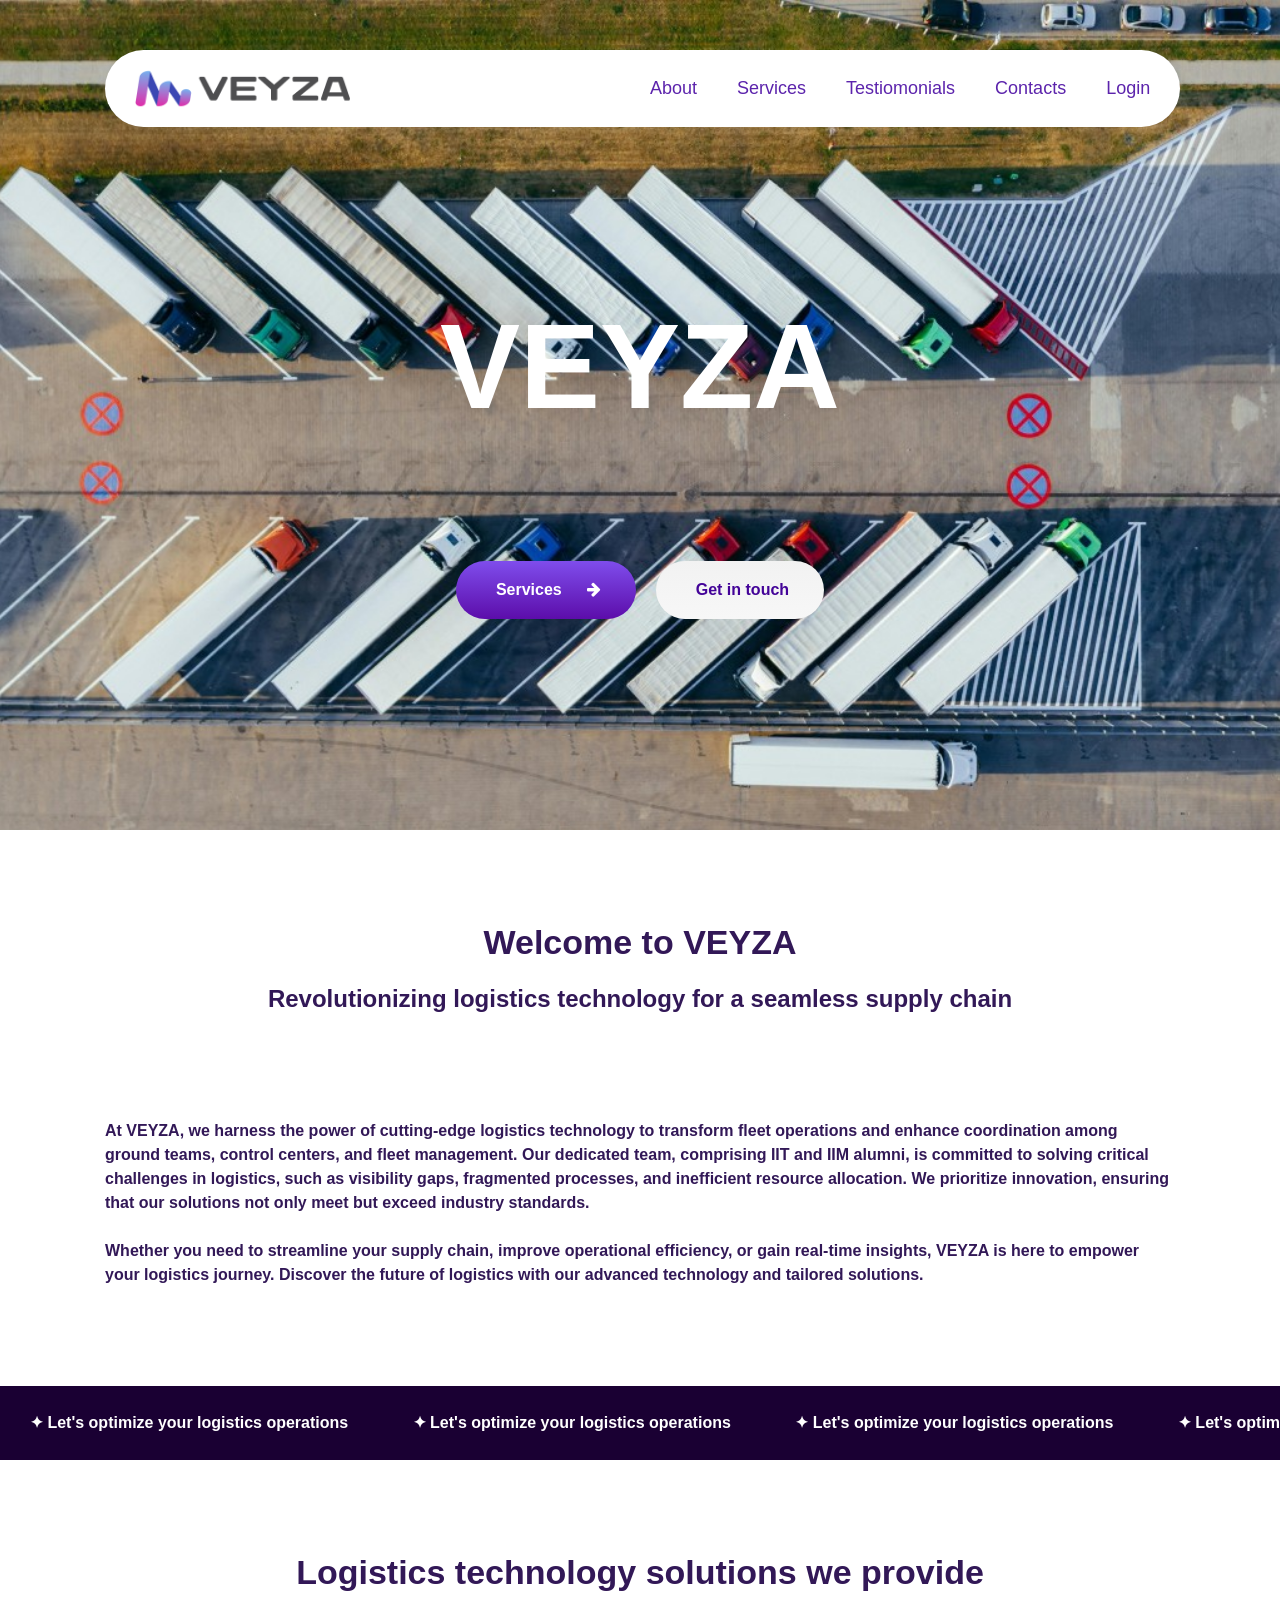
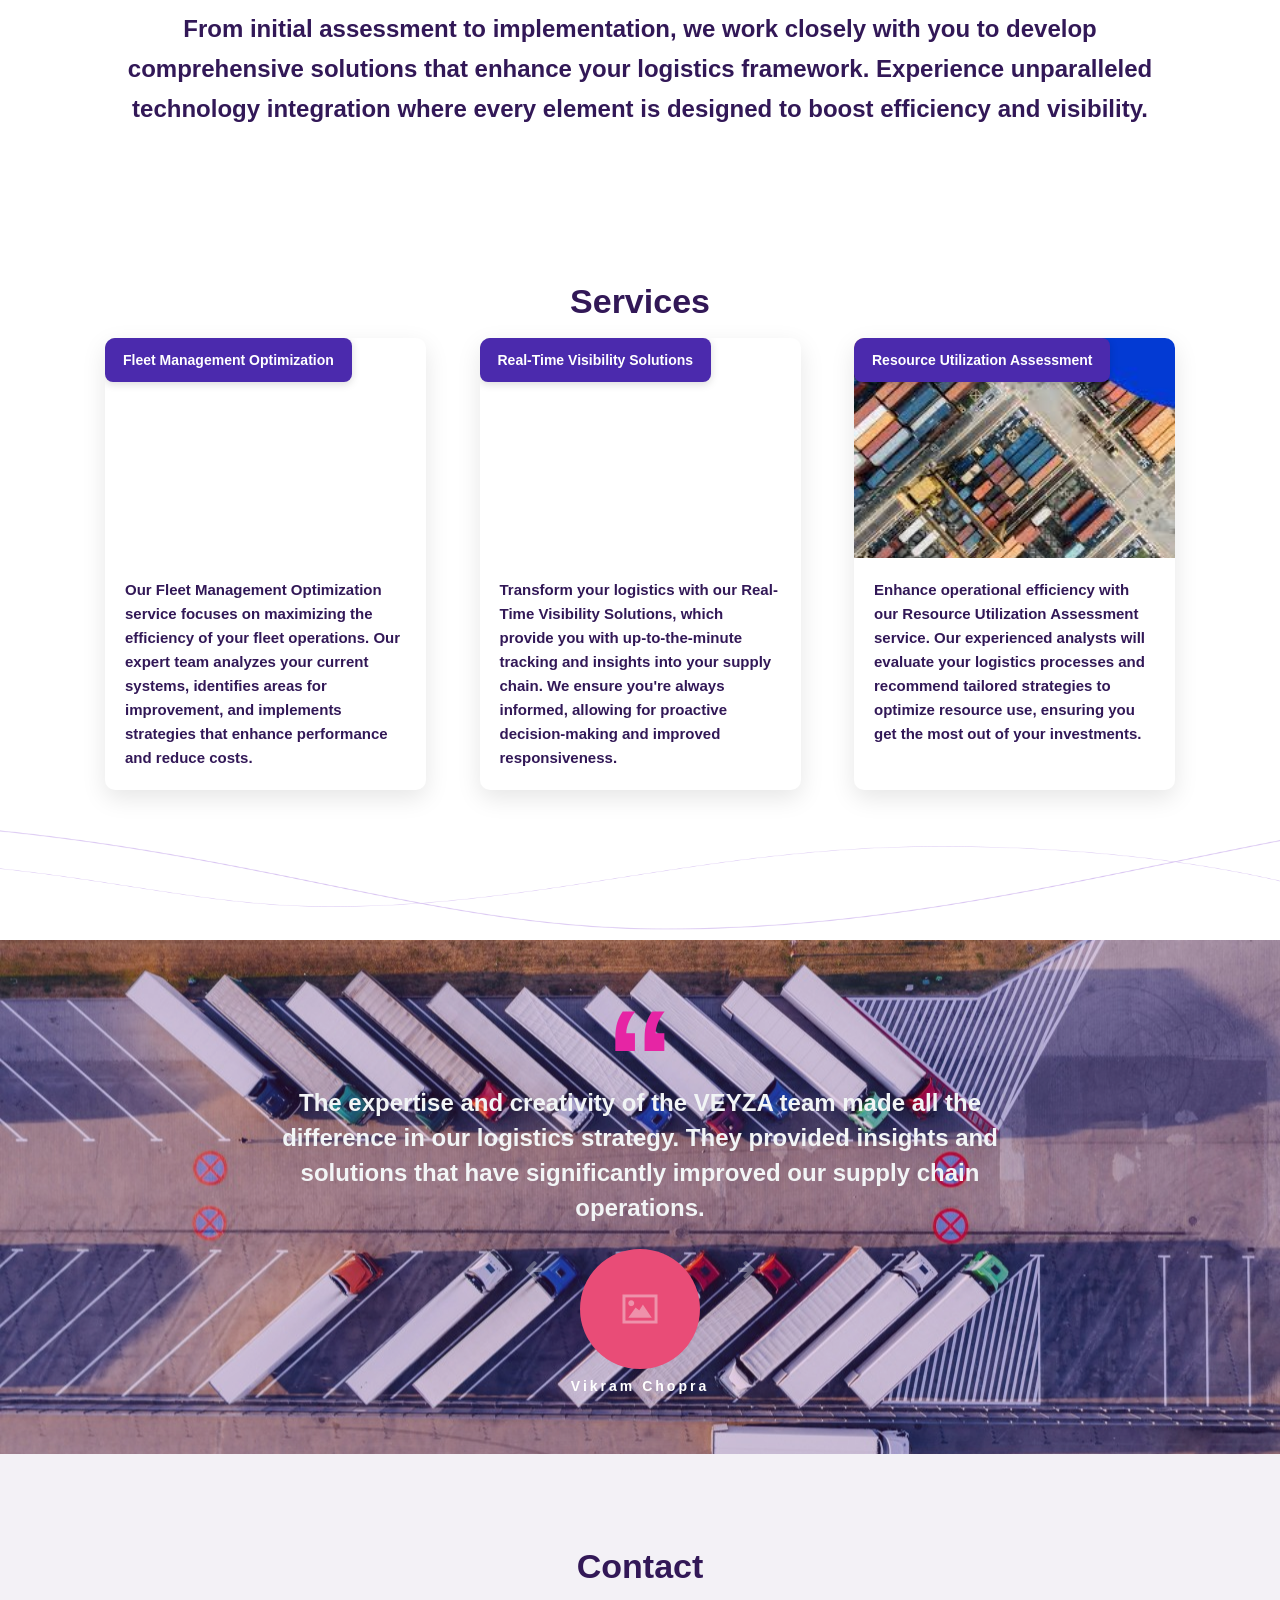
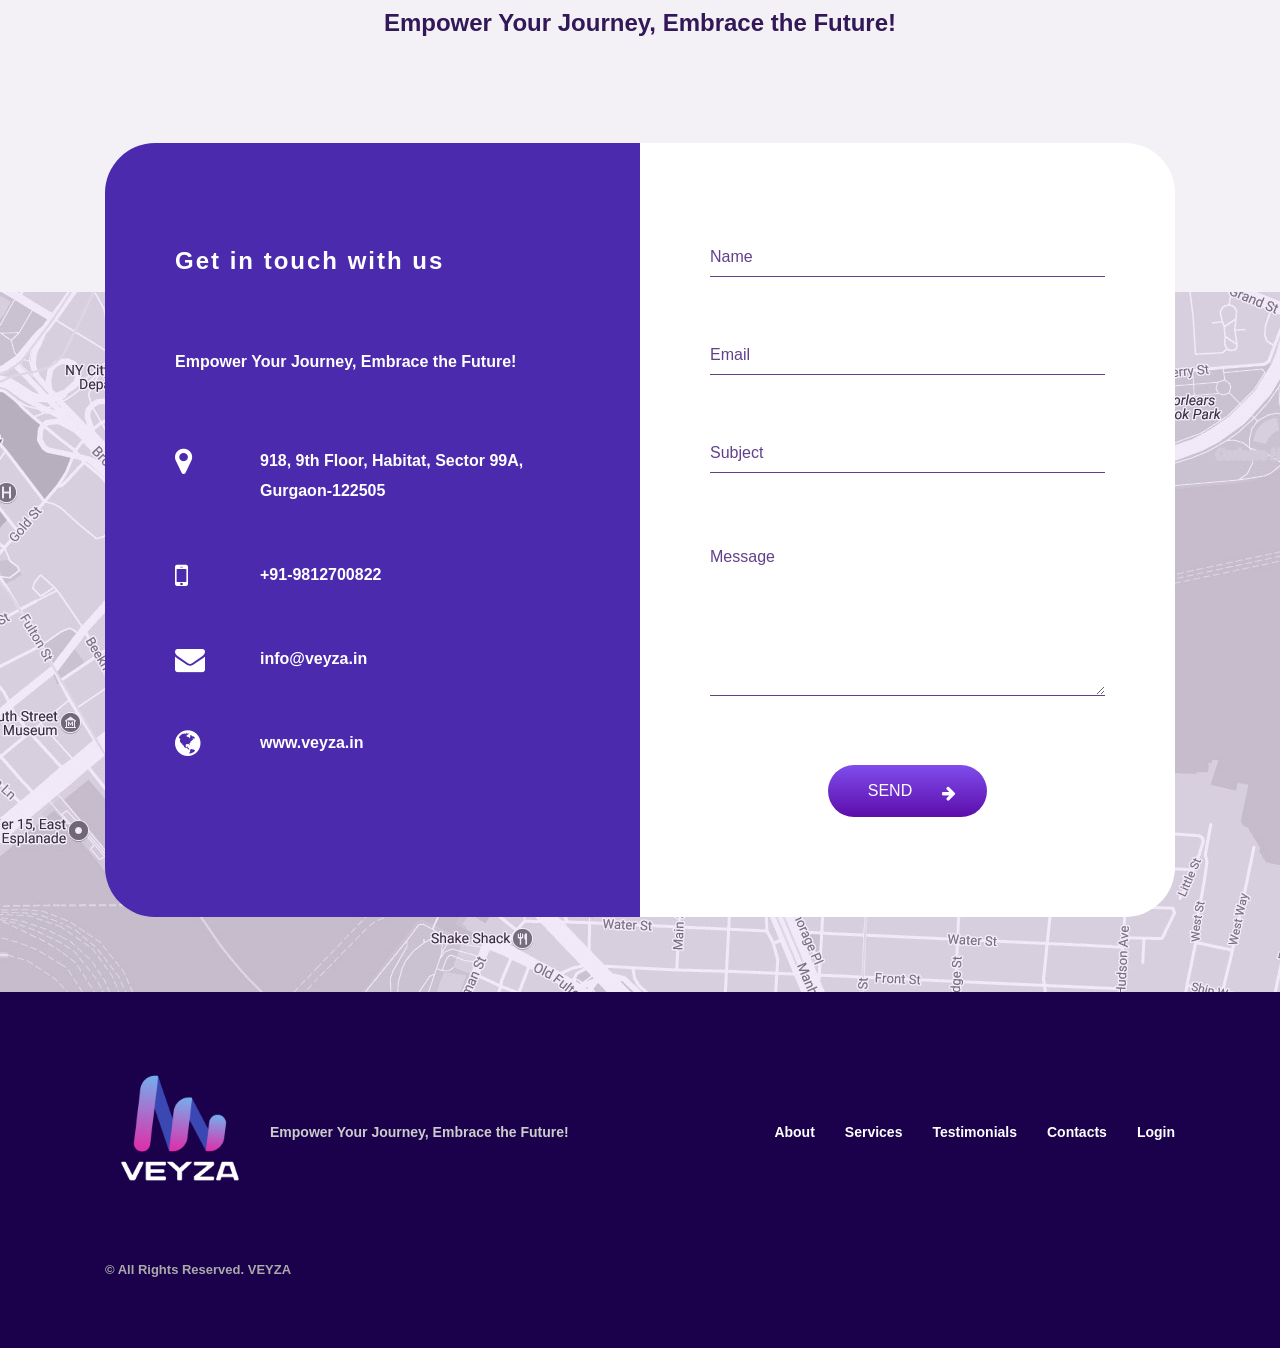
==== commit 51e4f0e0: "Update Privacy Policy page and add Login link to footer" ====
--- a/index.html
+++ b/index.html
@@ -58,6 +58,8 @@
                                     <li><a href="#testimonials"><span class="menu_text">Testiomonials</span></a>
                                     </li>
                                     <li><a href="#contact"><span class="menu_text">Contacts</span></a></li>
+                                    <li><a href="https://app.veyza.in" target="_blank"><span class="menu_text">Login</span></a>
+                                    </li>
                                 </ul>
                             </nav>
                         </div>
@@ -228,8 +230,7 @@
                             <p>&nbsp;</p>
                             <div class="contact-info">
                                 <span class="fa fa-map-marker"></span>
-                                <p class="contact-info-content">TDI City, SCO-452 Top Floor South Extension II, Sector
-                                    117, Mohali, Punjab 140307 India</p>
+                                <p class="contact-info-content">918, 9th Floor, Habitat, Sector 99A, Gurgaon-122505</p>
                             </div>
                             <div class="contact-info">
                                 <span class="fa fa-mobile"></span>
@@ -275,12 +276,13 @@
                             <li><a href="#services" target="_self">Services</a></li>
                             <li><a href="#testimonials" target="_self">Testimonials</a></li>
                             <li><a href="#contact" target="_self">Contacts</a></li>
+                            <li><a href="https://app.veyza.in" target="_blank">Login</a></li>
                         </ul>
                     </nav>
                 </div>
 
                 <div class="footer-right">
-                    <p>© All Rights Reserved. VEYZA</p>
+                    <p><a href="PrivacyPolicyVEYZA.html" style="color: inherit; text-decoration: none;">© All Rights Reserved. VEYZA</a></p>
                 </div>
             </div>
         </footer>
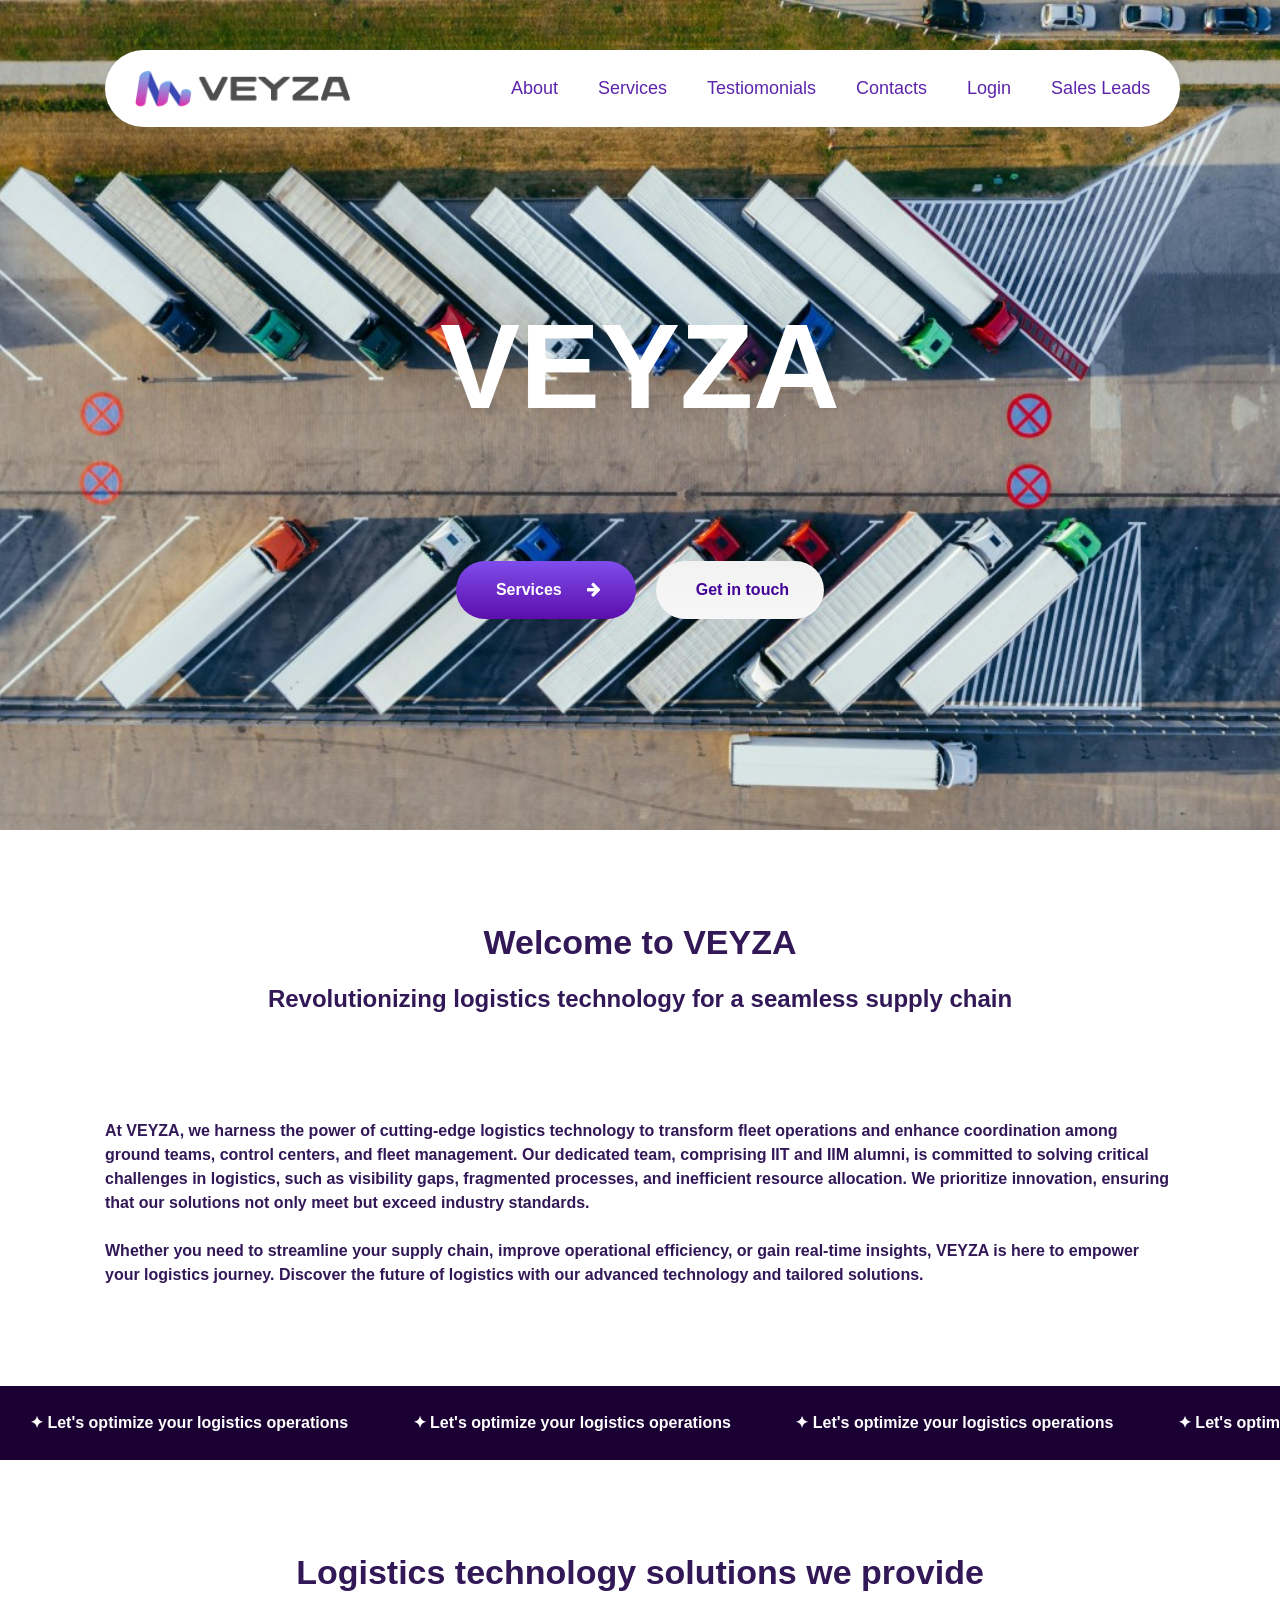
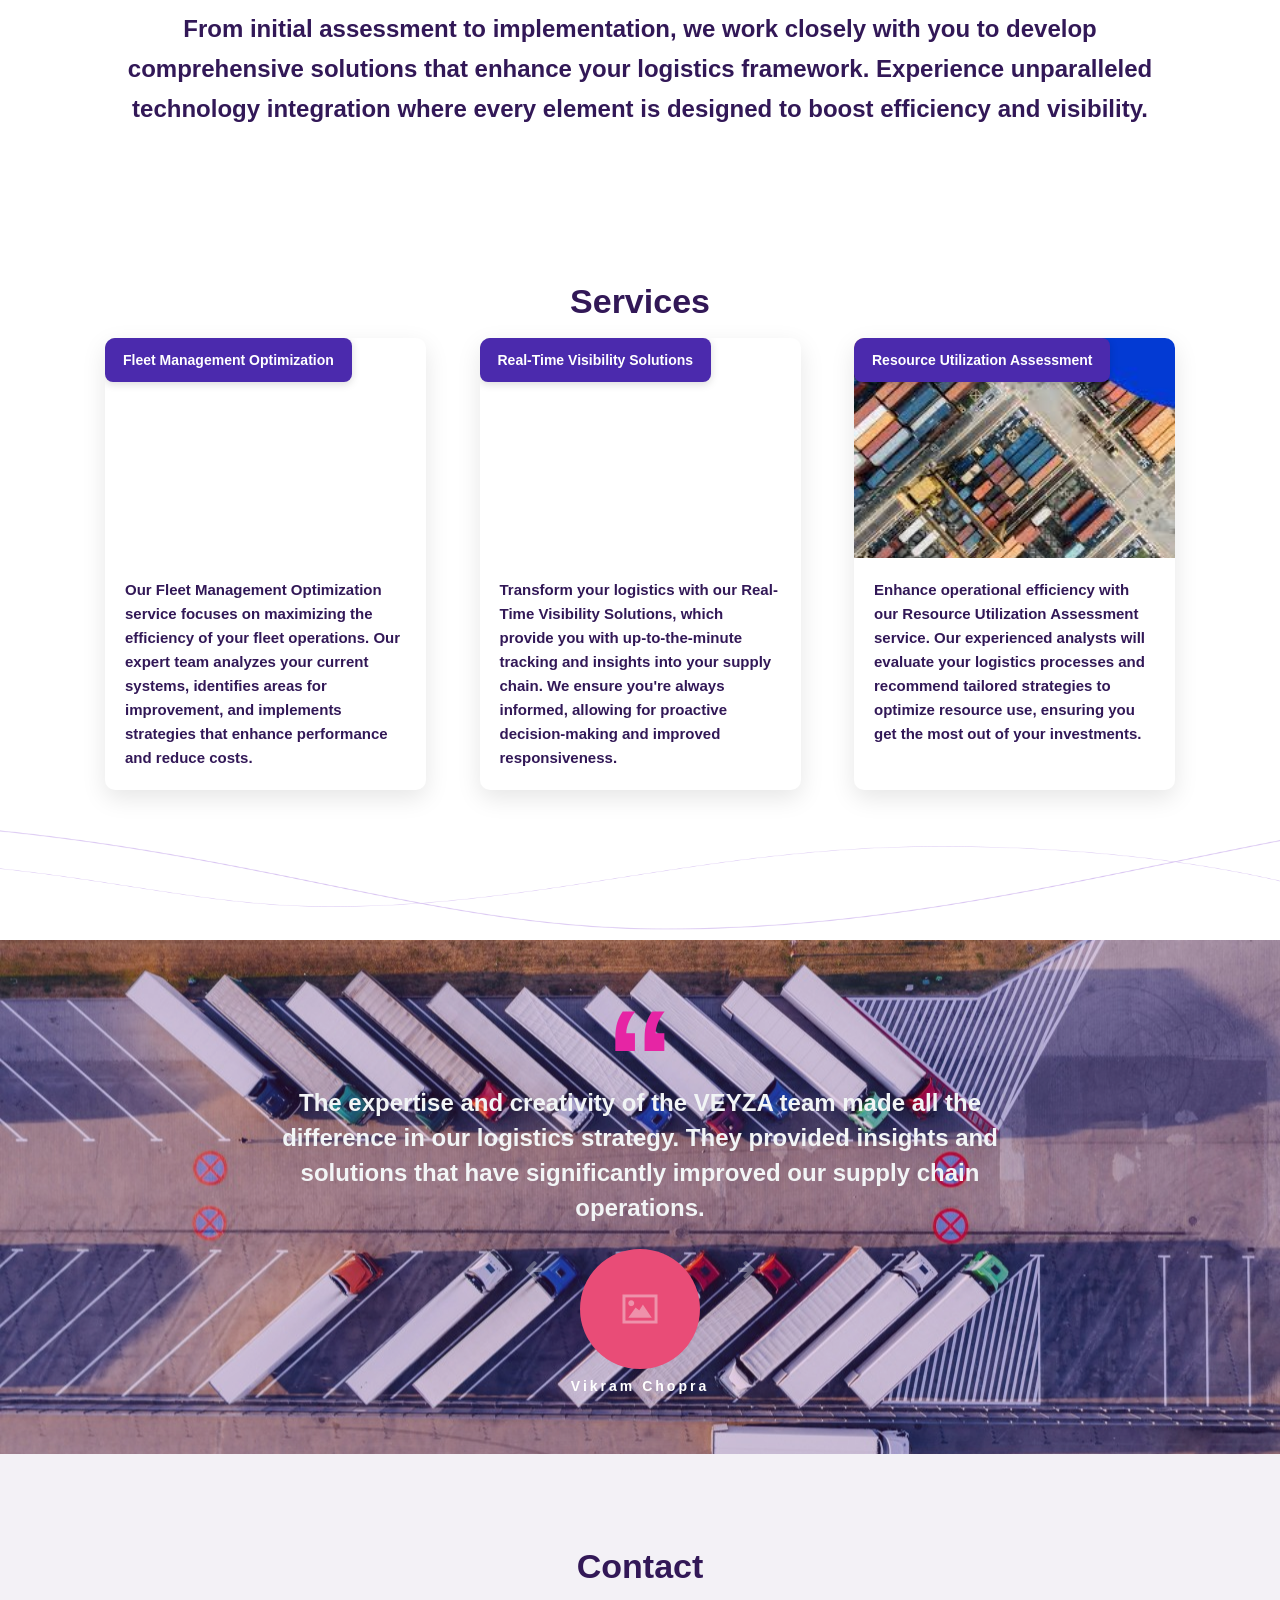
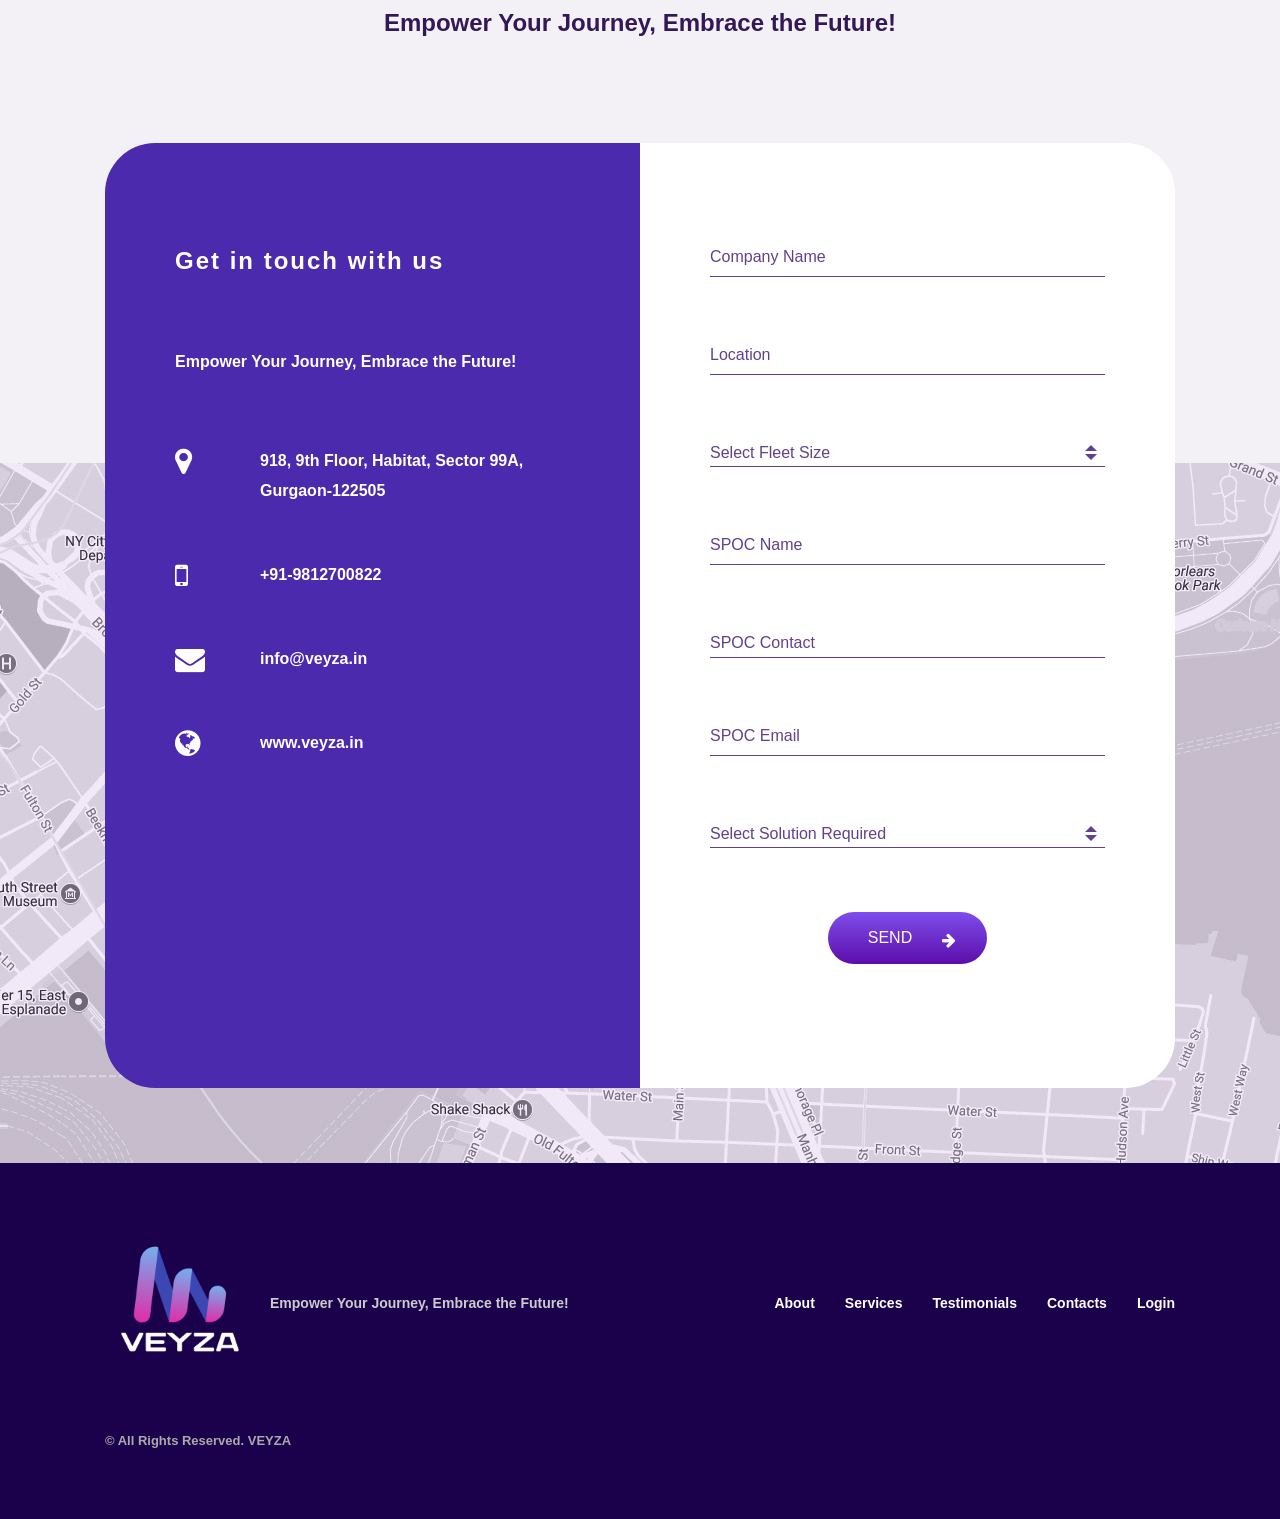
==== commit b828114c: "feat: Implement new contact form and sales leads management - Updated SendMail.php to handle new for" ====
--- a/index.html
+++ b/index.html
@@ -50,16 +50,16 @@
                             </div>
                         </div>
 
-                        <div class="menu-holder">
-                            <nav id="header-main-menu">
+                        <div class="menu-holder">                            <nav id="header-main-menu">
                                 <ul class="main-menu sm sm-clean">
                                     <li><a href="#about"><span class="menu_text">About</span></a></li>
                                     <li><a href="#services"><span class="menu_text">Services</span></a></li>
                                     <li><a href="#testimonials"><span class="menu_text">Testiomonials</span></a>
                                     </li>
                                     <li><a href="#contact"><span class="menu_text">Contacts</span></a></li>
-                                    <li><a href="https://app.veyza.in" target="_blank"><span class="menu_text">Login</span></a>
+                                    <li><a href="https://app.veyza.in" target="_blank" rel="noopener"><span class="menu_text">Login</span></a>
                                     </li>
+                                    <li><a href="sales-leads.php"><span class="menu_text">Sales Leads</span></a></li>
                                 </ul>
                             </nav>
                         </div>
@@ -244,15 +244,35 @@
                                 <span class="fa fa-globe"></span>
                                 <p class="contact-info-content">www.veyza.in</p>
                             </div>
-                        </div>
-
-                        <div class="contact-page-right">
+                        </div>                        <div class="contact-page-right">
                             <div class="contact-form">
-                                <p><input id="name" type="text" name="your-name" placeholder="Name"></p>
-                                <p><input id="contact-email" type="email" name="your-email" placeholder="Email"></p>
-                                <p><input id="subject" type="text" name="your-subject" placeholder="Subject"></p>
-                                <p><textarea id="message" name="your-message" placeholder="Message"></textarea></p>
-                                <p class="contact-submit-holder"><input type="submit" value="SEND"></p>
+                                <form id="contact-form" method="POST">
+                                    <p><input id="company-name" type="text" name="company-name" placeholder="Company Name" required></p>
+                                    <p><input id="location" type="text" name="location" placeholder="Location" required></p>
+                                    <p>
+                                        <select id="fleet-size" name="fleet-size" required>
+                                            <option value="">Select Fleet Size</option>
+                                            <option value="less-than-50">Less than 50</option>
+                                            <option value="50-100">50-100</option>
+                                            <option value="above-100">Above 100</option>
+                                        </select>
+                                    </p>
+                                    <p><input id="spoc-name" type="text" name="spoc-name" placeholder="SPOC Name" required></p>
+                                    <p><input id="spoc-contact" type="tel" name="spoc-contact" placeholder="SPOC Contact" required></p>
+                                    <p><input id="spoc-email" type="email" name="spoc-email" placeholder="SPOC Email" required></p>
+                                    <p>
+                                        <select id="solution-required" name="solution-required" required>
+                                            <option value="">Select Solution Required</option>
+                                            <option value="unified-view">Unified View</option>
+                                            <option value="control-tower-services">Control Tower Services</option>
+                                            <option value="mobile-app-tracking">Mobile App Tracking Solution</option>
+                                        </select>
+                                    </p>
+                                    <p class="contact-submit-holder">
+                                        <input type="submit" value="SEND" id="submit-btn">
+                                        <div id="form-message" style="margin-top: 15px; padding: 10px; border-radius: 5px; display: none;"></div>
+                                    </p>
+                                </form>
                             </div>
                         </div>
                         <div class="clear"></div>
@@ -286,11 +306,9 @@
                 </div>
             </div>
         </footer>
-    </div>
-
-    <!--Load JavaScript-->
+    </div>    <!--Load JavaScript-->
     <script type="text/javascript" src="js/jquery.js"></script>
-    <script type="text/javascript" src="js/jquery.sticky.js"></script>
+    <script type='text/javascript' src='js/jquery.sticky.js'></script>
     <script type='text/javascript' src='js/imagesloaded.pkgd.js'></script>
     <script type='text/javascript' src='js/jquery.fitvids.js'></script>
     <script type='text/javascript' src='js/jquery.smartmenus.min.js'></script>
@@ -300,6 +318,73 @@
     <script type='text/javascript' src='js/countUp.min.js'></script>
     <script type='text/javascript' src='js/slick.min.js'></script>
     <script type='text/javascript' src='js/main.js'></script>
+    
+    <script>
+    $(document).ready(function() {
+        $('#contact-form').on('submit', function(e) {
+            e.preventDefault();
+            
+            var formData = $(this).serialize();
+            var submitBtn = $('#submit-btn');
+            var messageDiv = $('#form-message');
+            
+            // Disable submit button and show loading
+            submitBtn.prop('disabled', true).val('SENDING...');
+            messageDiv.hide();
+            
+            $.ajax({
+                url: 'contact-form-handler.php',
+                method: 'POST',
+                data: formData,
+                dataType: 'json',
+                success: function(response) {
+                    if (response.success) {
+                        messageDiv
+                            .removeClass('error')
+                            .addClass('success')
+                            .css({
+                                'background-color': '#d4edda',
+                                'color': '#155724',
+                                'border': '1px solid #c3e6cb'
+                            })
+                            .text(response.message)
+                            .show();
+                        
+                        // Reset form
+                        $('#contact-form')[0].reset();
+                    } else {
+                        messageDiv
+                            .removeClass('success')
+                            .addClass('error')
+                            .css({
+                                'background-color': '#f8d7da',
+                                'color': '#721c24',
+                                'border': '1px solid #f5c6cb'
+                            })
+                            .text(response.message)
+                            .show();
+                    }
+                },
+                error: function() {
+                    messageDiv
+                        .removeClass('success')
+                        .addClass('error')
+                        .css({
+                            'background-color': '#f8d7da',
+                            'color': '#721c24',
+                            'border': '1px solid #f5c6cb'
+                        })
+                        .text('An error occurred. Please try again.')
+                        .show();
+                },
+                complete: function() {
+                    // Re-enable submit button
+                    submitBtn.prop('disabled', false).val('SEND');
+                }
+            });
+        });
+    });
+    </script>
 </body>
 
 </html>
--- a/style.css
+++ b/style.css
@@ -1794,6 +1794,8 @@
 
 .contact-form input[type=text],
 .contact-form input[type=email],
+.contact-form input[type=tel],
+.contact-form select,
 .contact-form textarea {
     font-family: 'Ss Amberosa Block', sans-serif;
     font-weight: 300;
@@ -1806,10 +1808,31 @@
     width: 100%;
     padding: 0;
     margin-bottom: 40px;
+    background: transparent;
+}
+
+.contact-form select {
+    appearance: none;
+    -webkit-appearance: none;
+    -moz-appearance: none;
+    background-image: url('data:image/svg+xml;charset=US-ASCII,<svg xmlns="http://www.w3.org/2000/svg" viewBox="0 0 4 5"><path fill="%2362408c" d="M2 0L0 2h4zm0 5L0 3h4z"/></svg>');
+    background-repeat: no-repeat;
+    background-position: right 8px center;
+    background-size: 12px;
+    padding-right: 25px;
+    cursor: pointer;
+}
+
+.contact-form select option {
+    background-color: #fff;
+    color: #62408c;
+    padding: 8px;
 }
 
 .contact-form input[type=text]::-webkit-input-placeholder,
 .contact-form input[type=email]::-webkit-input-placeholder,
+.contact-form input[type=tel]::-webkit-input-placeholder,
+.contact-form select:invalid,
 .contact-form textarea::-webkit-input-placeholder {
     font-family: 'Ss Amberosa Block', sans-serif;
     color: #62408c;
@@ -1820,6 +1843,7 @@
 
 .contact-form input[type=text]::-moz-placeholder,
 .contact-form input[type=email]::-moz-placeholder,
+.contact-form input[type=tel]::-moz-placeholder,
 .contact-form textarea::-moz-placeholder {
     font-family: 'Ss Amberosa Block', sans-serif;
     color: #62408c;
@@ -1831,6 +1855,7 @@
 
 .contact-form input[type=text]:-ms-input-placeholder,
 .contact-form input[type=email]:-ms-input-placeholder,
+.contact-form input[type=tel]:-ms-input-placeholder,
 .contact-form textarea:-ms-input-placeholder {
     font-family: 'Ss Amberosa Block', sans-serif;
     color: #62408c;
@@ -1841,6 +1866,7 @@
 
 .contact-form input[type=text]:-moz-placeholder,
 .contact-form input[type=email]:-moz-placeholder,
+.contact-form input[type=tel]:-moz-placeholder,
 .contact-form textarea:-moz-placeholder {
     font-family: 'Ss Amberosa Block', sans-serif;
     color: #62408c;
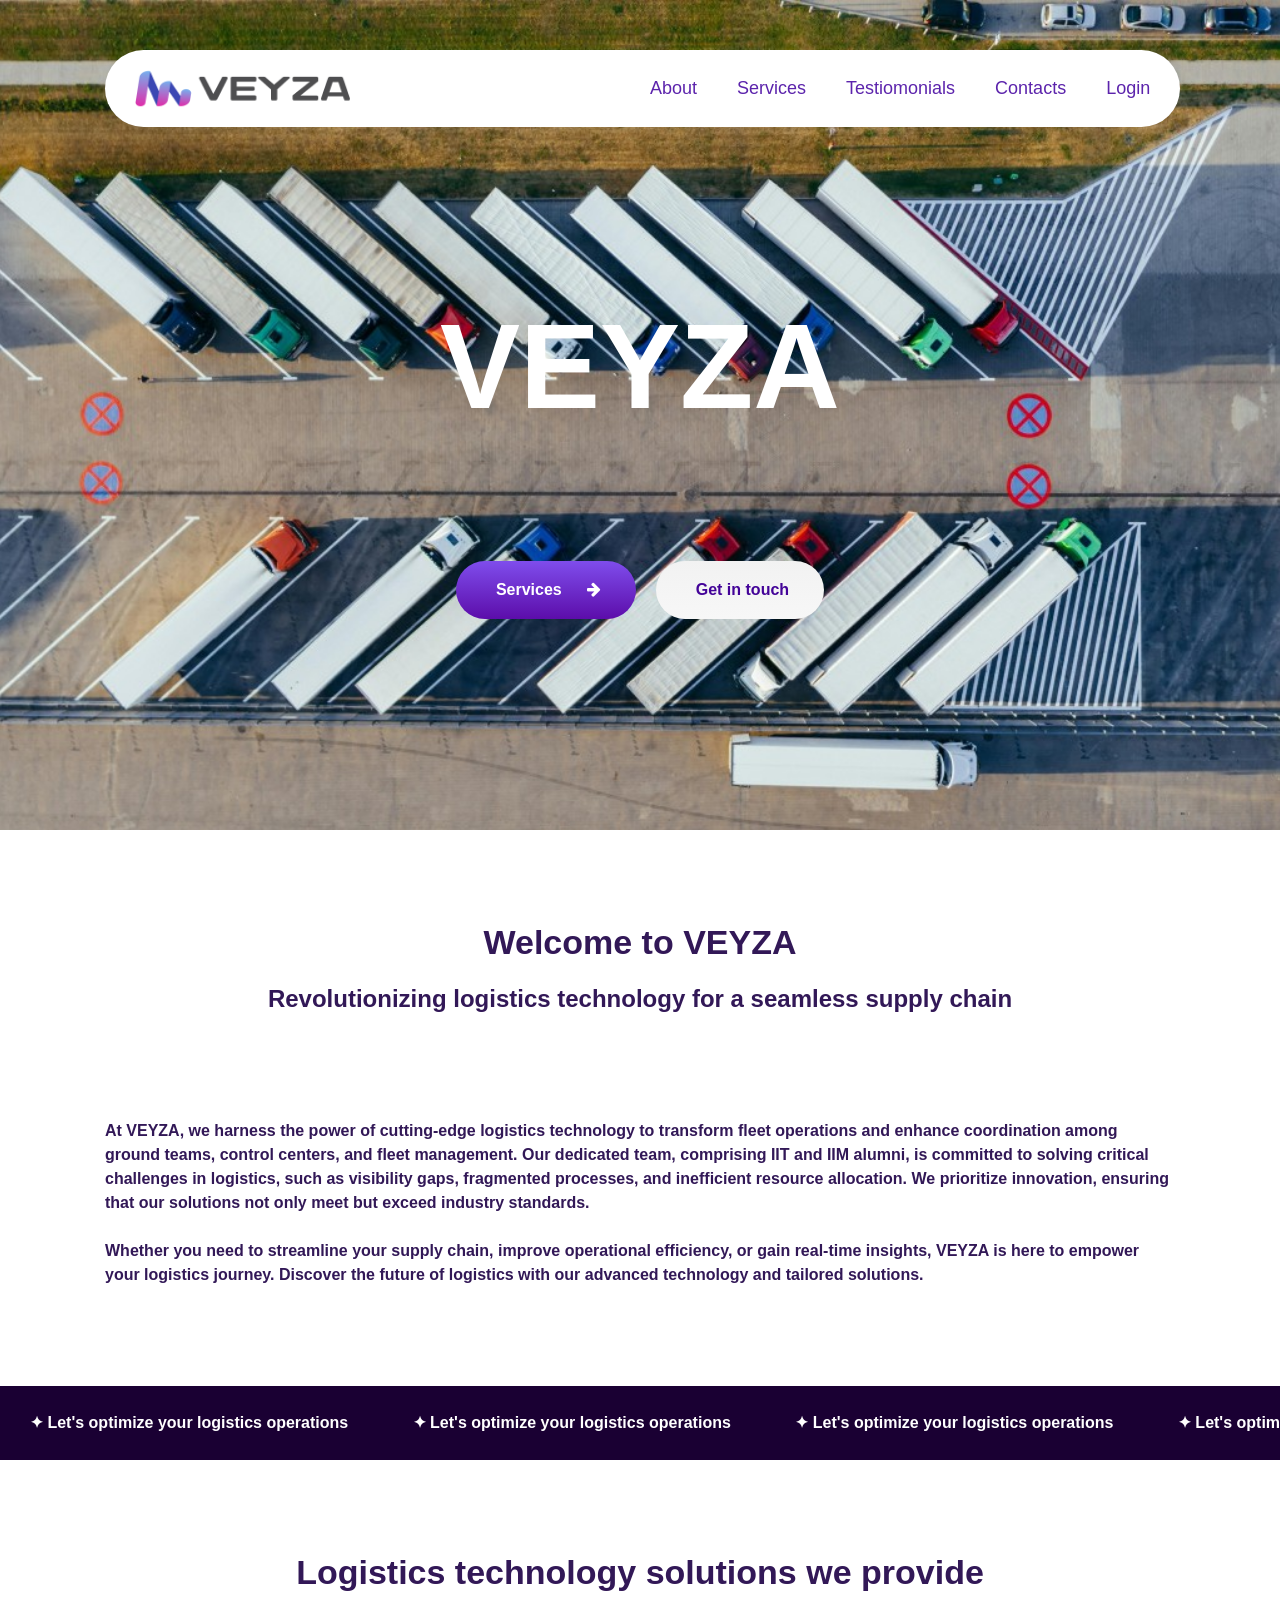
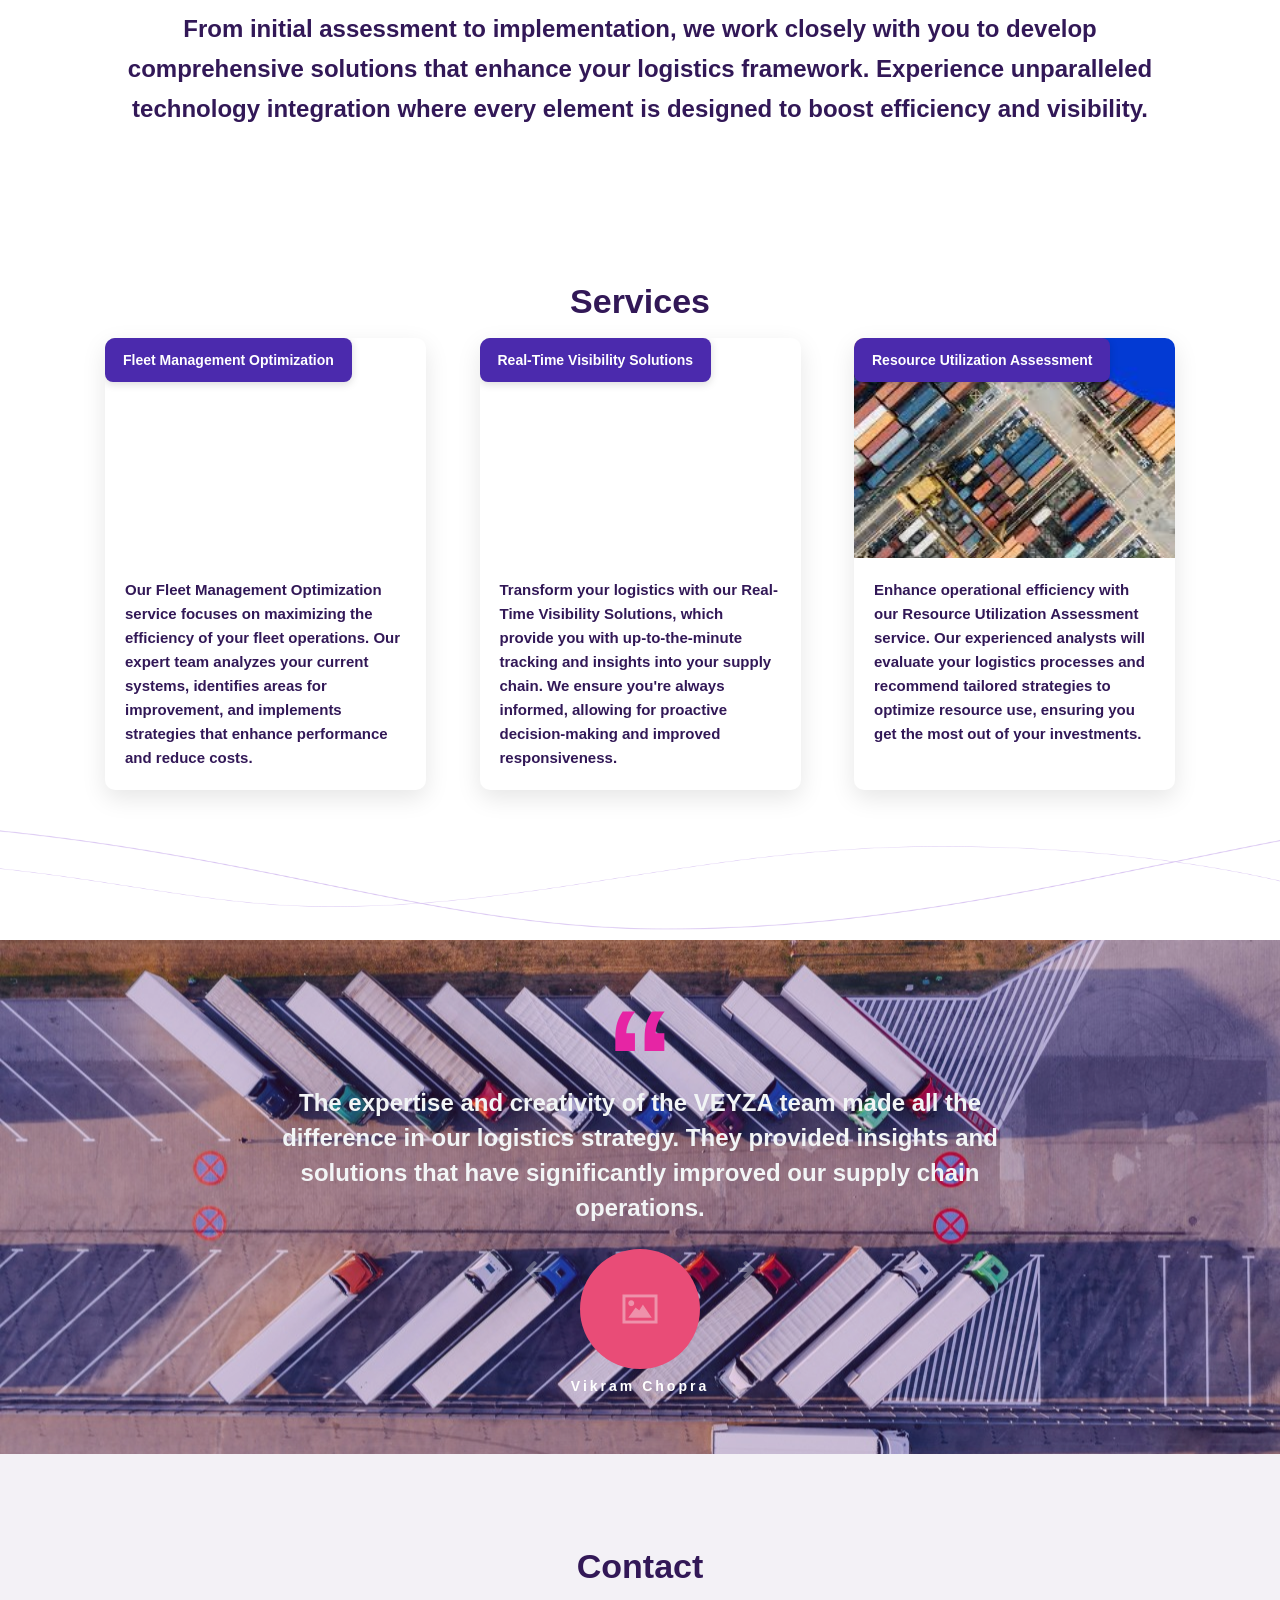
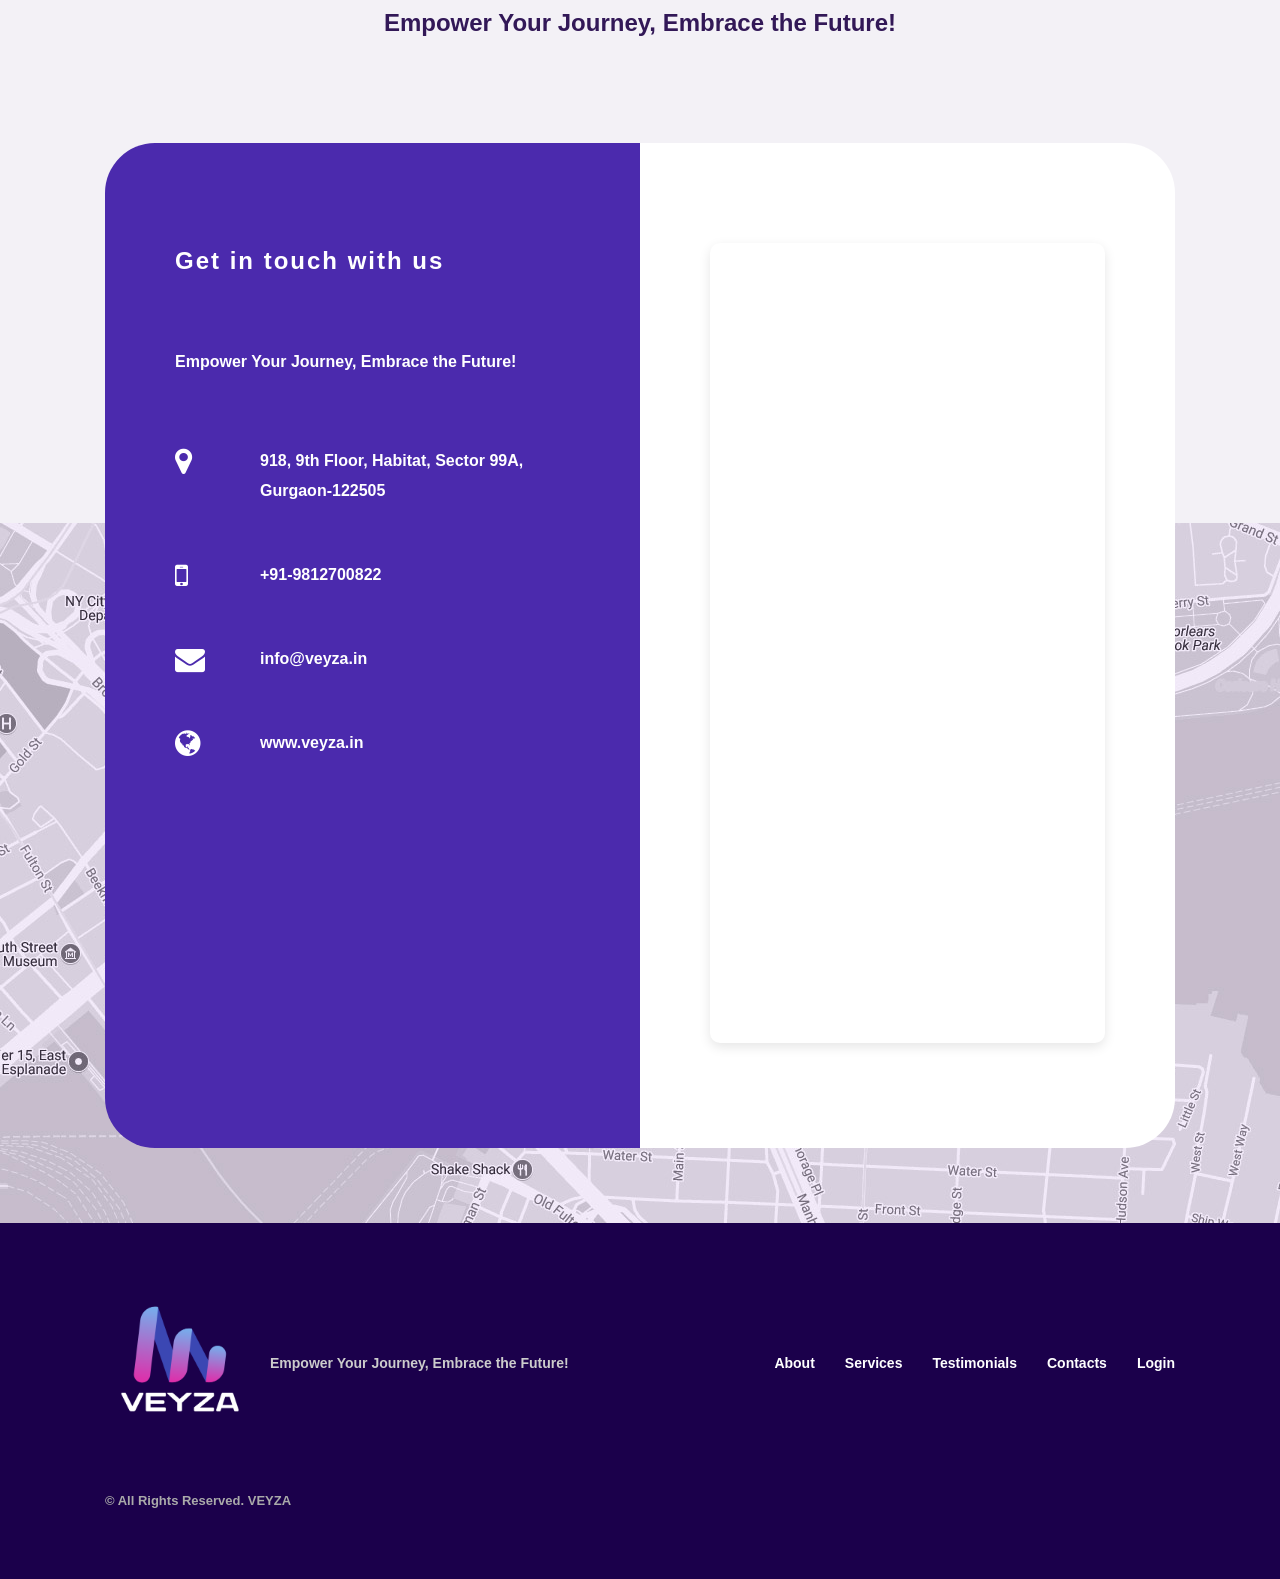
==== commit 1adb6b1e: "Refactor contact form handling and remove legacy code - Updated PrivacyPolicyVEYZA.html to improve v" ====
--- a/index.html
+++ b/index.html
@@ -3,11 +3,11 @@
 
 <head>
     <title>Veyza Home</title>
-    <meta http-equiv="Content-Type" content="text/html; charset=UTF-8">
+    <meta charset="utf-8">
     <meta name="description" content="Template by CocoBasic" />
     <meta name="keywords" content="HTML, CSS, JavaScript, PHP" />
     <meta name="author" content="CocoBasic" />
-    <meta name="viewport" content="width=device-width, initial-scale=1, maximum-scale=1">
+    <meta name="viewport" content="width=device-width, initial-scale=1">
 
     <link rel="shortcut icon" href="images/favicon.ico" />
     <link href='https://fonts.googleapis.com/css?family=League+Script%7CPoppins:300,400,500,600,700%7CMontserrat:900'
@@ -59,7 +59,6 @@
                                     <li><a href="#contact"><span class="menu_text">Contacts</span></a></li>
                                     <li><a href="https://app.veyza.in" target="_blank" rel="noopener"><span class="menu_text">Login</span></a>
                                     </li>
-                                    <li><a href="sales-leads.php"><span class="menu_text">Sales Leads</span></a></li>
                                 </ul>
                             </nav>
                         </div>
@@ -246,33 +245,15 @@
                             </div>
                         </div>                        <div class="contact-page-right">
                             <div class="contact-form">
-                                <form id="contact-form" method="POST">
-                                    <p><input id="company-name" type="text" name="company-name" placeholder="Company Name" required></p>
-                                    <p><input id="location" type="text" name="location" placeholder="Location" required></p>
-                                    <p>
-                                        <select id="fleet-size" name="fleet-size" required>
-                                            <option value="">Select Fleet Size</option>
-                                            <option value="less-than-50">Less than 50</option>
-                                            <option value="50-100">50-100</option>
-                                            <option value="above-100">Above 100</option>
-                                        </select>
-                                    </p>
-                                    <p><input id="spoc-name" type="text" name="spoc-name" placeholder="SPOC Name" required></p>
-                                    <p><input id="spoc-contact" type="tel" name="spoc-contact" placeholder="SPOC Contact" required></p>
-                                    <p><input id="spoc-email" type="email" name="spoc-email" placeholder="SPOC Email" required></p>
-                                    <p>
-                                        <select id="solution-required" name="solution-required" required>
-                                            <option value="">Select Solution Required</option>
-                                            <option value="unified-view">Unified View</option>
-                                            <option value="control-tower-services">Control Tower Services</option>
-                                            <option value="mobile-app-tracking">Mobile App Tracking Solution</option>
-                                        </select>
-                                    </p>
-                                    <p class="contact-submit-holder">
-                                        <input type="submit" value="SEND" id="submit-btn">
-                                        <div id="form-message" style="margin-top: 15px; padding: 10px; border-radius: 5px; display: none;"></div>
-                                    </p>
-                                </form>
+                                <!-- Google Form Embed -->
+                                <iframe src="https://docs.google.com/forms/d/e/1FAIpQLSd6LCWpyPRkaBF3CkWcOwDOfrHuogNuppIIDmCOnYP7uqBNrA/viewform?embedded=true" 
+                                        width="100%" 
+                                        height="800" 
+                                        frameborder="0" 
+                                        marginheight="0" 
+                                        marginwidth="0">
+                                    Loading…
+                                </iframe>
                             </div>
                         </div>
                         <div class="clear"></div>
@@ -296,7 +277,7 @@
                             <li><a href="#services" target="_self">Services</a></li>
                             <li><a href="#testimonials" target="_self">Testimonials</a></li>
                             <li><a href="#contact" target="_self">Contacts</a></li>
-                            <li><a href="https://app.veyza.in" target="_blank">Login</a></li>
+                            <li><a href="https://app.veyza.in" target="_blank" rel="noopener">Login</a></li>
                         </ul>
                     </nav>
                 </div>
@@ -321,68 +302,8 @@
     
     <script>
     $(document).ready(function() {
-        $('#contact-form').on('submit', function(e) {
-            e.preventDefault();
-            
-            var formData = $(this).serialize();
-            var submitBtn = $('#submit-btn');
-            var messageDiv = $('#form-message');
-            
-            // Disable submit button and show loading
-            submitBtn.prop('disabled', true).val('SENDING...');
-            messageDiv.hide();
-            
-            $.ajax({
-                url: 'contact-form-handler.php',
-                method: 'POST',
-                data: formData,
-                dataType: 'json',
-                success: function(response) {
-                    if (response.success) {
-                        messageDiv
-                            .removeClass('error')
-                            .addClass('success')
-                            .css({
-                                'background-color': '#d4edda',
-                                'color': '#155724',
-                                'border': '1px solid #c3e6cb'
-                            })
-                            .text(response.message)
-                            .show();
-                        
-                        // Reset form
-                        $('#contact-form')[0].reset();
-                    } else {
-                        messageDiv
-                            .removeClass('success')
-                            .addClass('error')
-                            .css({
-                                'background-color': '#f8d7da',
-                                'color': '#721c24',
-                                'border': '1px solid #f5c6cb'
-                            })
-                            .text(response.message)
-                            .show();
-                    }
-                },
-                error: function() {
-                    messageDiv
-                        .removeClass('success')
-                        .addClass('error')
-                        .css({
-                            'background-color': '#f8d7da',
-                            'color': '#721c24',
-                            'border': '1px solid #f5c6cb'
-                        })
-                        .text('An error occurred. Please try again.')
-                        .show();
-                },
-                complete: function() {
-                    // Re-enable submit button
-                    submitBtn.prop('disabled', false).val('SEND');
-                }
-            });
-        });
+        // Google Form is handled by Google - no custom JavaScript needed
+        console.log('Google Form loaded successfully');
     });
     </script>
 </body>
--- a/style.css
+++ b/style.css
@@ -1792,6 +1792,31 @@
     color: #62408c;
 }
 
+/* Google Form iframe styling */
+.contact-form iframe {
+    border-radius: 10px;
+    box-shadow: 0 4px 12px rgba(0, 0, 0, 0.1);
+    background: white;
+}
+
+/* Responsive iframe */
+@media screen and (max-width: 1020px) {
+    .contact-form iframe {
+        height: 700px;
+    }
+}
+
+@media screen and (max-width: 750px) {
+    .contact-form iframe {
+        height: 600px;
+        width: 100%;
+    }
+}
+
+/* Remove old form field styles as they're no longer needed */
+/* .contact-form input[type=text], ... */
+
+
 .contact-form input[type=text],
 .contact-form input[type=email],
 .contact-form input[type=tel],
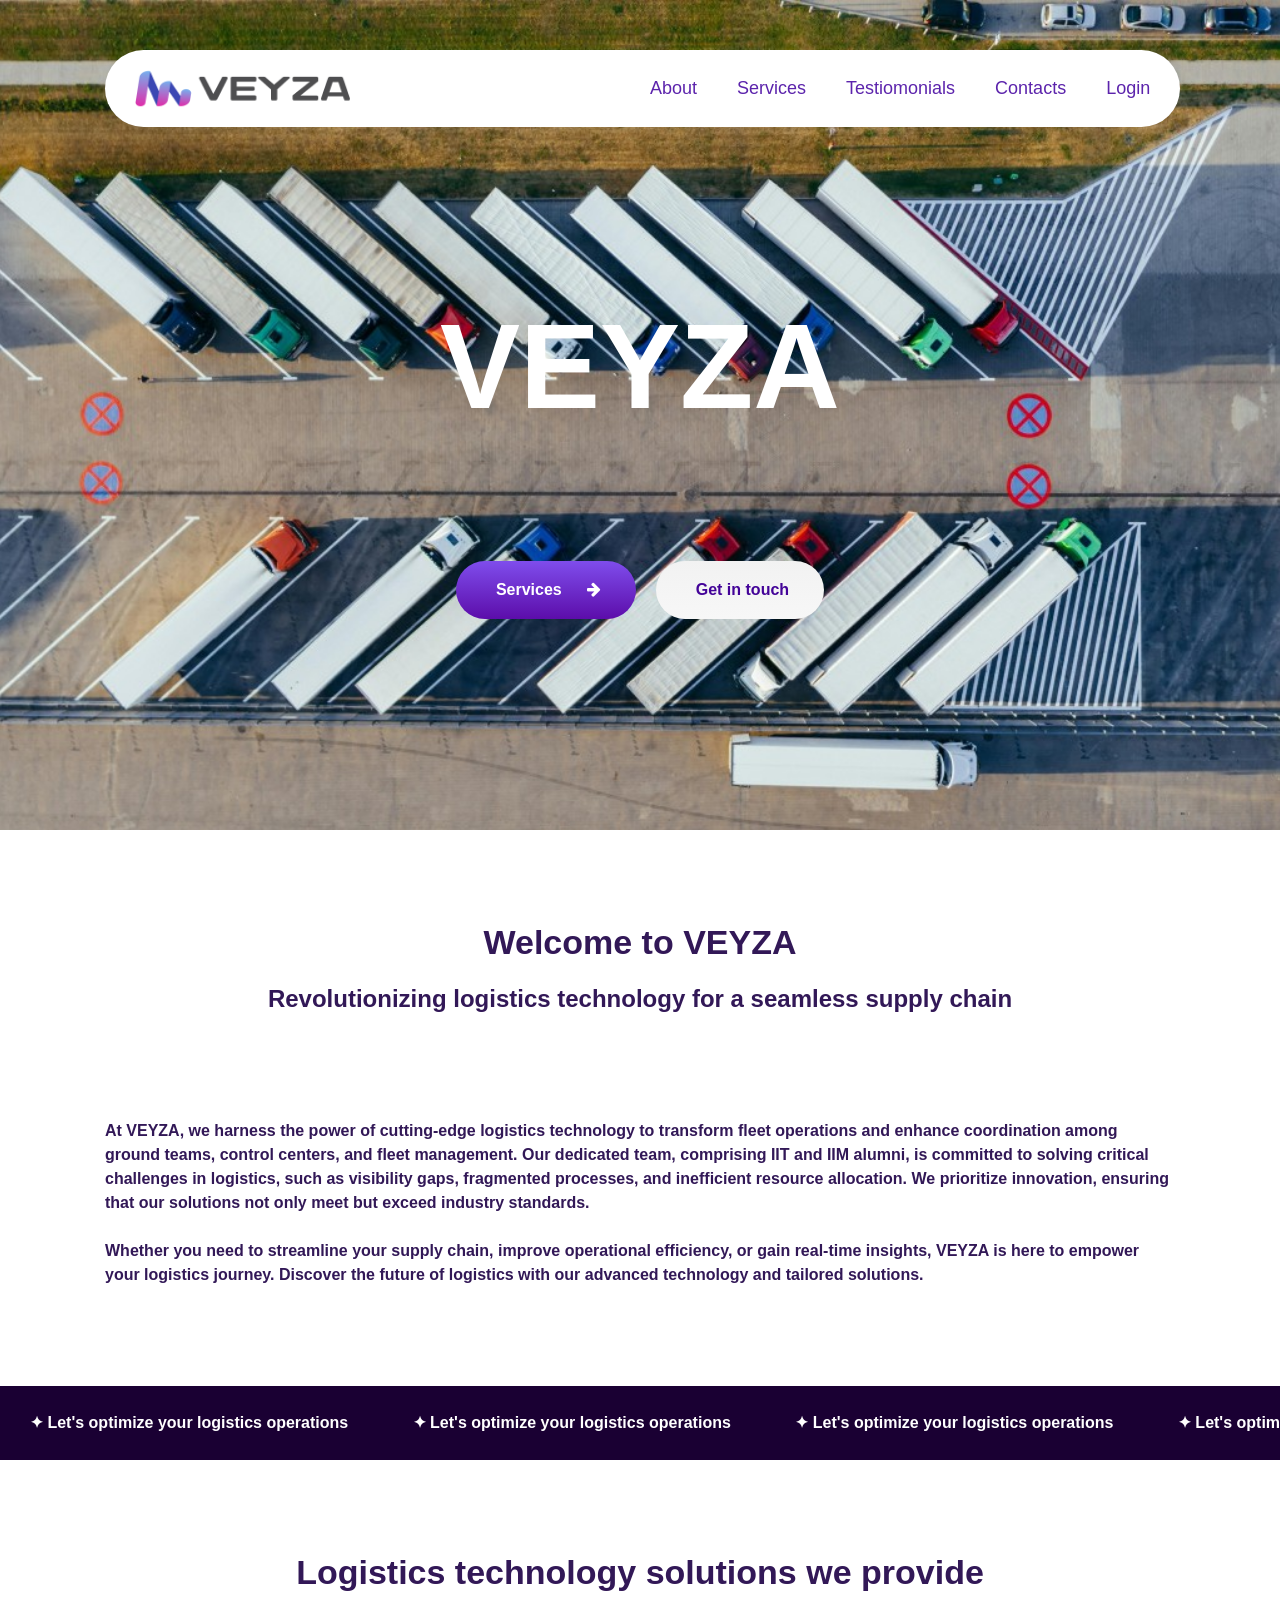
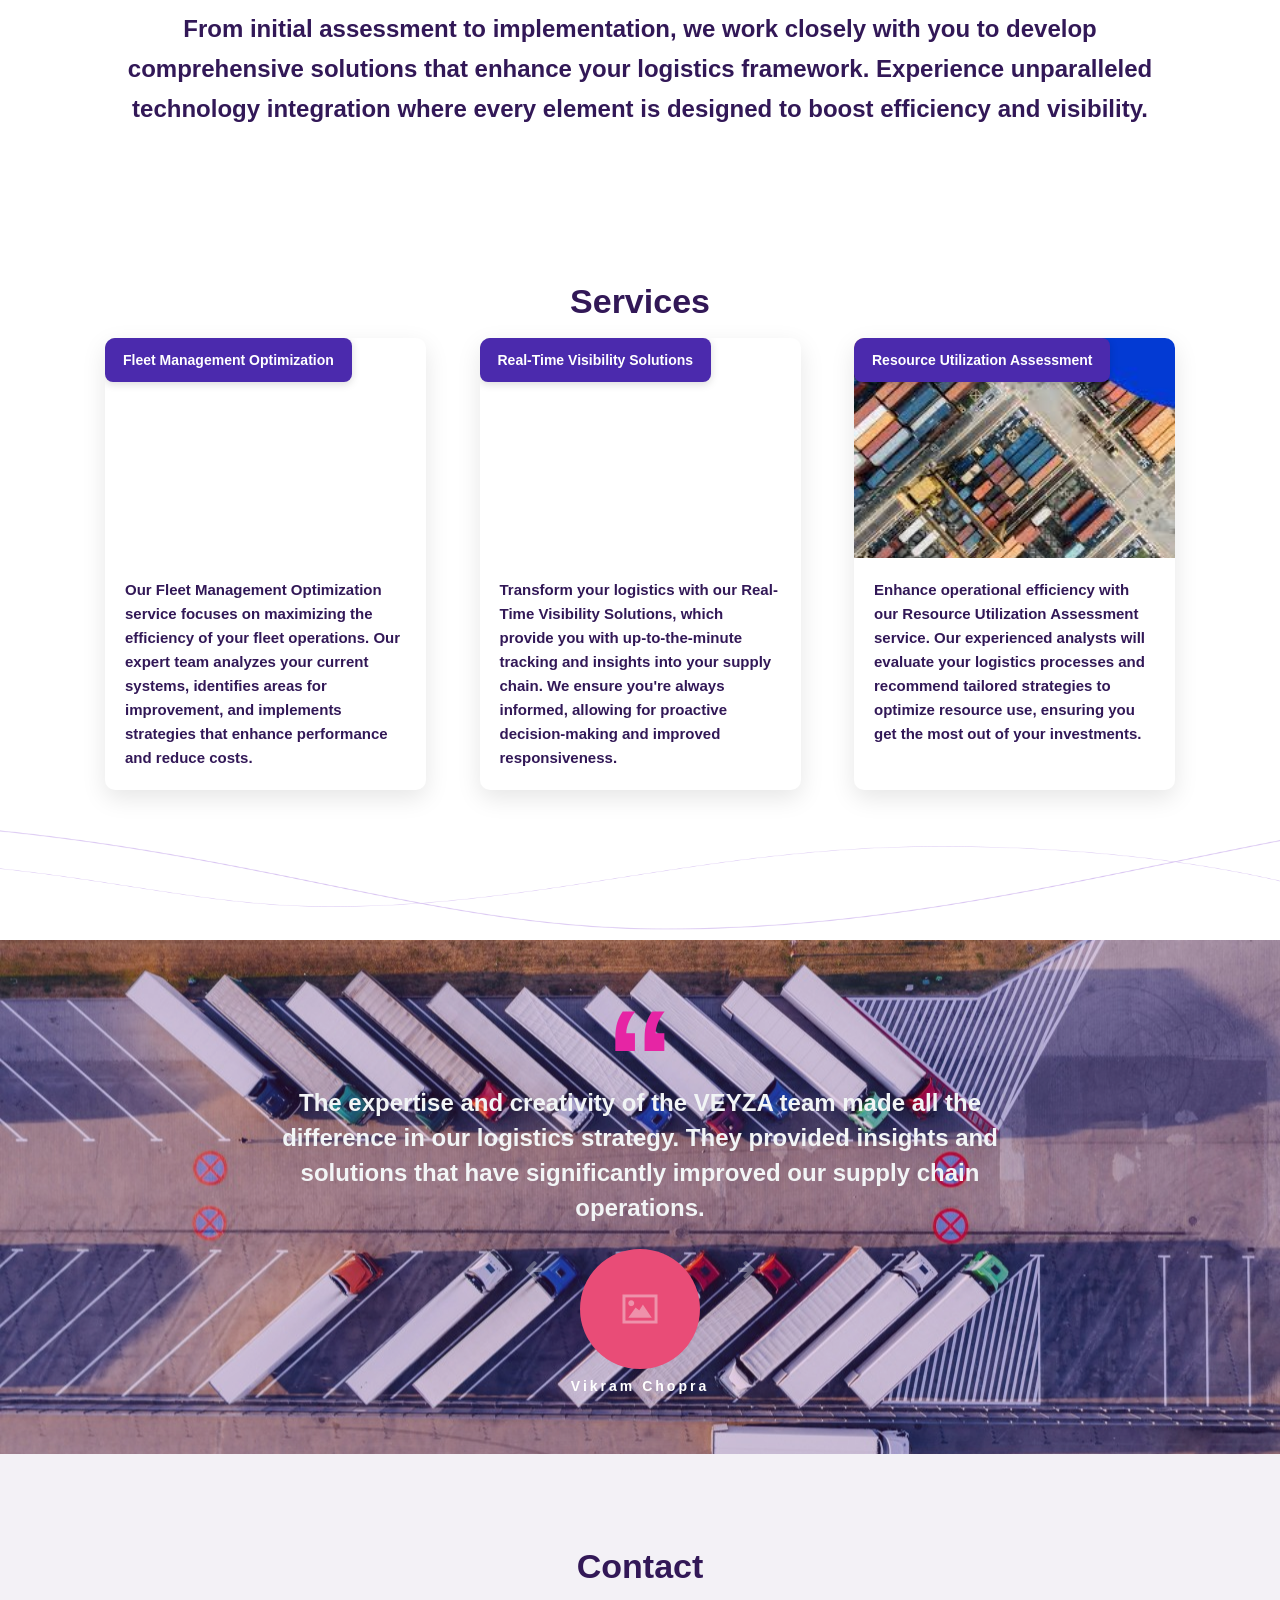
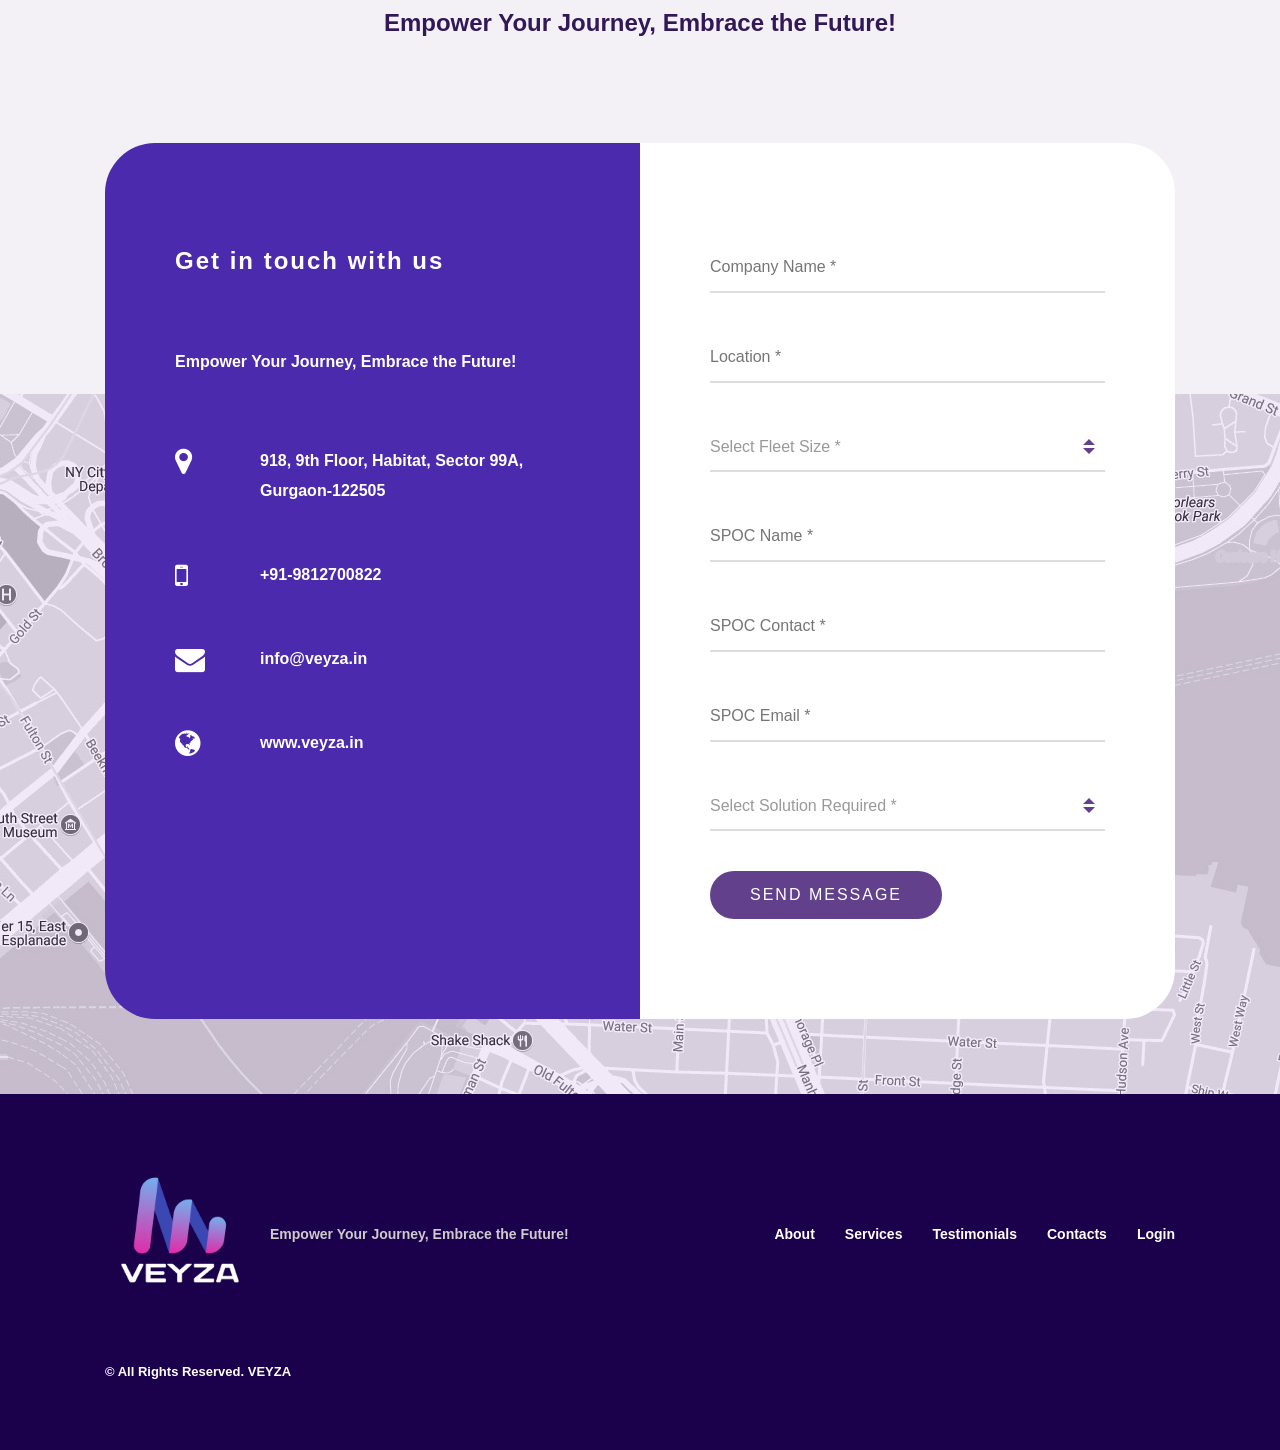
==== commit 9d871252: "Refactor contact form styling and improve Google Sheets integration - Updated CSS for contact form t" ====
--- a/index.html
+++ b/index.html
@@ -245,15 +245,51 @@
                             </div>
                         </div>                        <div class="contact-page-right">
                             <div class="contact-form">
-                                <!-- Google Form Embed -->
-                                <iframe src="https://docs.google.com/forms/d/e/1FAIpQLSd6LCWpyPRkaBF3CkWcOwDOfrHuogNuppIIDmCOnYP7uqBNrA/viewform?embedded=true" 
-                                        width="100%" 
-                                        height="800" 
-                                        frameborder="0" 
-                                        marginheight="0" 
-                                        marginwidth="0">
-                                    Loading…
-                                </iframe>
+                                <form id="contact-form" method="POST">
+                                    <div class="form-group">
+                                        <input type="text" name="company-name" id="company-name" placeholder="Company Name *" required>
+                                    </div>
+                                    
+                                    <div class="form-group">
+                                        <input type="text" name="location" id="location" placeholder="Location *" required>
+                                    </div>
+                                    
+                                    <div class="form-group">
+                                        <select name="fleet-size" id="fleet-size" title="Fleet Size" required>
+                                            <option value="" disabled selected>Select Fleet Size *</option>
+                                            <option value="less-than-50">Less than 50</option>
+                                            <option value="50-100">50-100</option>
+                                            <option value="above-100">Above 100</option>
+                                        </select>
+                                    </div>
+                                    
+                                    <div class="form-group">
+                                        <input type="text" name="spoc-name" id="spoc-name" placeholder="SPOC Name *" required>
+                                    </div>
+                                    
+                                    <div class="form-group">
+                                        <input type="tel" name="spoc-contact" id="spoc-contact" placeholder="SPOC Contact *" required>
+                                    </div>
+                                    
+                                    <div class="form-group">
+                                        <input type="email" name="spoc-email" id="spoc-email" placeholder="SPOC Email *" required>
+                                    </div>
+                                    
+                                    <div class="form-group">
+                                        <select name="solution-required" id="solution-required" title="Solution Required" required>
+                                            <option value="" disabled selected>Select Solution Required *</option>
+                                            <option value="unified-view">Unified View</option>
+                                            <option value="control-tower-services">Control Tower Services</option>
+                                            <option value="mobile-app-tracking">Mobile App Tracking Solution</option>
+                                        </select>
+                                    </div>
+                                    
+                                    <div class="contact-submit-holder">
+                                        <input type="submit" value="Send Message" class="contact-submit">
+                                    </div>
+                                </form>
+                                
+                                <div id="form-message" class="form-message"></div>
                             </div>
                         </div>
                         <div class="clear"></div>
@@ -283,7 +319,7 @@
                 </div>
 
                 <div class="footer-right">
-                    <p><a href="PrivacyPolicyVEYZA.html" style="color: inherit; text-decoration: none;">© All Rights Reserved. VEYZA</a></p>
+                    <p><a href="PrivacyPolicyVEYZA.html">© All Rights Reserved. VEYZA</a></p>
                 </div>
             </div>
         </footer>
@@ -298,14 +334,7 @@
     <script type='text/javascript' src='js/jquery.prettyPhoto.js'></script>
     <script type='text/javascript' src='js/countUp.min.js'></script>
     <script type='text/javascript' src='js/slick.min.js'></script>
-    <script type='text/javascript' src='js/main.js'></script>
-    
-    <script>
-    $(document).ready(function() {
-        // Google Form is handled by Google - no custom JavaScript needed
-        console.log('Google Form loaded successfully');
-    });
-    </script>
+    <script type='text/javascript' src='js/main.js'></script>    <script type='text/javascript' src='js/google-sheets-form.js'></script>
 </body>
 
 </html>
--- a/style.css
+++ b/style.css
@@ -1799,174 +1799,138 @@
     background: white;
 }
 
-/* Responsive iframe */
-@media screen and (max-width: 1020px) {
-    .contact-form iframe {
-        height: 700px;
-    }
-}
-
-@media screen and (max-width: 750px) {
-    .contact-form iframe {
-        height: 600px;
-        width: 100%;
-    }
-}
-
-/* Remove old form field styles as they're no longer needed */
-/* .contact-form input[type=text], ... */
-
-
-.contact-form input[type=text],
-.contact-form input[type=email],
-.contact-form input[type=tel],
+/* Custom form styling */
+.contact-form form {
+    max-width: 100%;
+    width: 100%;
+}
+
+.contact-form .form-group {
+    margin-bottom: 40px;
+}
+
+.contact-form input[type="text"],
+.contact-form input[type="email"],
+.contact-form input[type="tel"],
 .contact-form select,
 .contact-form textarea {
+    width: 100%;
+    padding: 15px 0;
+    border: none;
+    border-bottom: 2px solid #ddd;
+    background: transparent;
+    font-size: 16px;
     font-family: 'Ss Amberosa Block', sans-serif;
-    font-weight: 300;
     color: #62408c;
-    border: 0;
-    border-bottom: 1px solid;
-    height: 28px;
-    font-size: 16px;
-    line-height: 24px;
-    width: 100%;
-    padding: 0;
-    margin-bottom: 40px;
-    background: transparent;
-}
-
-.contact-form select {
+    transition: border-bottom-color 0.3s ease;
     appearance: none;
     -webkit-appearance: none;
     -moz-appearance: none;
+}
+
+.contact-form select {
     background-image: url('data:image/svg+xml;charset=US-ASCII,<svg xmlns="http://www.w3.org/2000/svg" viewBox="0 0 4 5"><path fill="%2362408c" d="M2 0L0 2h4zm0 5L0 3h4z"/></svg>');
     background-repeat: no-repeat;
-    background-position: right 8px center;
+    background-position: right 10px center;
     background-size: 12px;
-    padding-right: 25px;
+    padding-right: 40px;
     cursor: pointer;
 }
 
-.contact-form select option {
-    background-color: #fff;
+.contact-form input[type="text"]:focus,
+.contact-form input[type="email"]:focus,
+.contact-form input[type="tel"]:focus,
+.contact-form select:focus,
+.contact-form textarea:focus {
+    outline: none;
+    border-bottom-color: #4b2aad;
+    box-shadow: 0 1px 0 #4b2aad;
+}
+
+.contact-form select:invalid {
+    color: #999;
+}
+
+.contact-form select option:first-child {
+    color: #999;
+}
+
+.contact-form select option:not(:first-child) {
     color: #62408c;
-    padding: 8px;
-}
-
-.contact-form input[type=text]::-webkit-input-placeholder,
-.contact-form input[type=email]::-webkit-input-placeholder,
-.contact-form input[type=tel]::-webkit-input-placeholder,
-.contact-form select:invalid,
-.contact-form textarea::-webkit-input-placeholder {
+}
+
+.contact-form #form-message {
+    display: none;
+    margin-top: 20px;
+    padding: 15px;
+    border-radius: 5px;
+    text-align: center;
+    font-size: 16px;
+}
+
+.contact-form .form-message {
+    display: none;
+    margin-top: 20px;
+    padding: 15px;
+    border-radius: 5px;
+    text-align: center;
+    font-size: 16px;
+}
+
+.contact-form .contact-submit {
+    background-color: #62408c;
+    color: white;
+    border: none;
+    padding: 15px 40px;
+    font-size: 16px;
     font-family: 'Ss Amberosa Block', sans-serif;
-    color: #62408c;
-    font-weight: 300;
+    border-radius: 50px;
+    cursor: pointer;
+    transition: all 0.3s ease;
+    letter-spacing: 2px;
+    text-transform: uppercase;
+}
+
+.contact-form .contact-submit:hover {
+    background-color: #4b2aad;
+    transform: translateY(-2px);
+}
+
+.contact-form .contact-submit:disabled {
+    background-color: #ccc;
+    cursor: not-allowed;
+    transform: none;
+}
+
+/* Form validation styles */
+.contact-form input.error,
+.contact-form select.error,
+.contact-form textarea.error {
+    border-bottom-color: #dc3545 !important;
+    box-shadow: 0 1px 0 #dc3545;
+}
+
+/* Success and error message styling */
+.form-message {
+    margin-top: 20px;
+    padding: 15px;
+    border-radius: 5px;
+    text-align: center;
     font-size: 16px;
-    line-height: 24px;
-}
-
-.contact-form input[type=text]::-moz-placeholder,
-.contact-form input[type=email]::-moz-placeholder,
-.contact-form input[type=tel]::-moz-placeholder,
-.contact-form textarea::-moz-placeholder {
-    font-family: 'Ss Amberosa Block', sans-serif;
-    color: #62408c;
-    font-weight: 300;
-    font-size: 16px;
-    line-height: 24px;
-    opacity: 1;
-}
-
-.contact-form input[type=text]:-ms-input-placeholder,
-.contact-form input[type=email]:-ms-input-placeholder,
-.contact-form input[type=tel]:-ms-input-placeholder,
-.contact-form textarea:-ms-input-placeholder {
-    font-family: 'Ss Amberosa Block', sans-serif;
-    color: #62408c;
-    font-weight: 300;
-    font-size: 16px;
-    line-height: 24px;
-}
-
-.contact-form input[type=text]:-moz-placeholder,
-.contact-form input[type=email]:-moz-placeholder,
-.contact-form input[type=tel]:-moz-placeholder,
-.contact-form textarea:-moz-placeholder {
-    font-family: 'Ss Amberosa Block', sans-serif;
-    color: #62408c;
-    font-weight: 300;
-    font-size: 16px;
-    line-height: 24px;
-    opacity: 1;
-}
-
-.contact-form input[type=text],
-.contact-form input[type=email] {
-    padding-bottom: 5px;
-}
-
-.contact-form textarea {
-    -webkit-transition: all 0.3s linear;
-    transition: all 0.3s linear;
-    padding-top: 8px;
-    overflow: hidden;
-    height: 150px;
-}
-
-.contact-form input[name="your-name"] {
-    margin-top: 0;
-    padding-top: 0;
-}
-
-.contact-submit-holder {
-    display: table;
-    margin: 0 auto;
-    position: relative;
-    color: #ffffff;
-    font-size: 16px;
-}
-
-.contact-submit-holder:after {
-    display: inline-block;
-    font: normal normal normal 14px/1 FontAwesome;
-    font-size: inherit;
-    text-rendering: auto;
-    -webkit-font-smoothing: antialiased;
-    -moz-osx-font-smoothing: grayscale;
-    content: "\f061";
-    margin-left: -45px;
-    transition: transform .3s ease;
-    position: absolute;
-    margin-top: 20px;
-}
-
-.contact-submit-holder:hover:after {
-    transform: translateX(5px);
-}
-
-.contact-form input[type=submit] {
-    font-family: 'Ss Amberosa Block', sans-serif;
-    display: inline-block;
-    font-weight: 300;
-    border: none;
-    color: #ffffff;
-    background: linear-gradient(to bottom, #7f4dec 0%, #5c0daa 100%);
-    text-align: center;
-    padding-bottom: 17px;
-    padding-top: 17px;
-    padding-left: 40px;
-    padding-right: 75px;
-    cursor: pointer;
-    vertical-align: middle;
-    font-size: 16px;
-    text-decoration: none;
-    transition: all 0.2s linear;
-    border-radius: 50px;
-    box-sizing: inherit;
-}
-
-
+    display: none;
+}
+
+.form-message.success {
+    background-color: #d4edda;
+    color: #155724;
+    border: 1px solid #c3e6cb;
+}
+
+.form-message.error {
+    background-color: #f8d7da;
+    color: #721c24;
+    border: 1px solid #f5c6cb;
+}
 
 /* ===================================
     11. Footer CSS
@@ -2019,6 +1983,11 @@
     content: "";
     display: block;
     clear: both;
+}
+
+.footer-right a {
+    color: inherit;
+    text-decoration: none;
 }
 
 li.copyright-footer {
